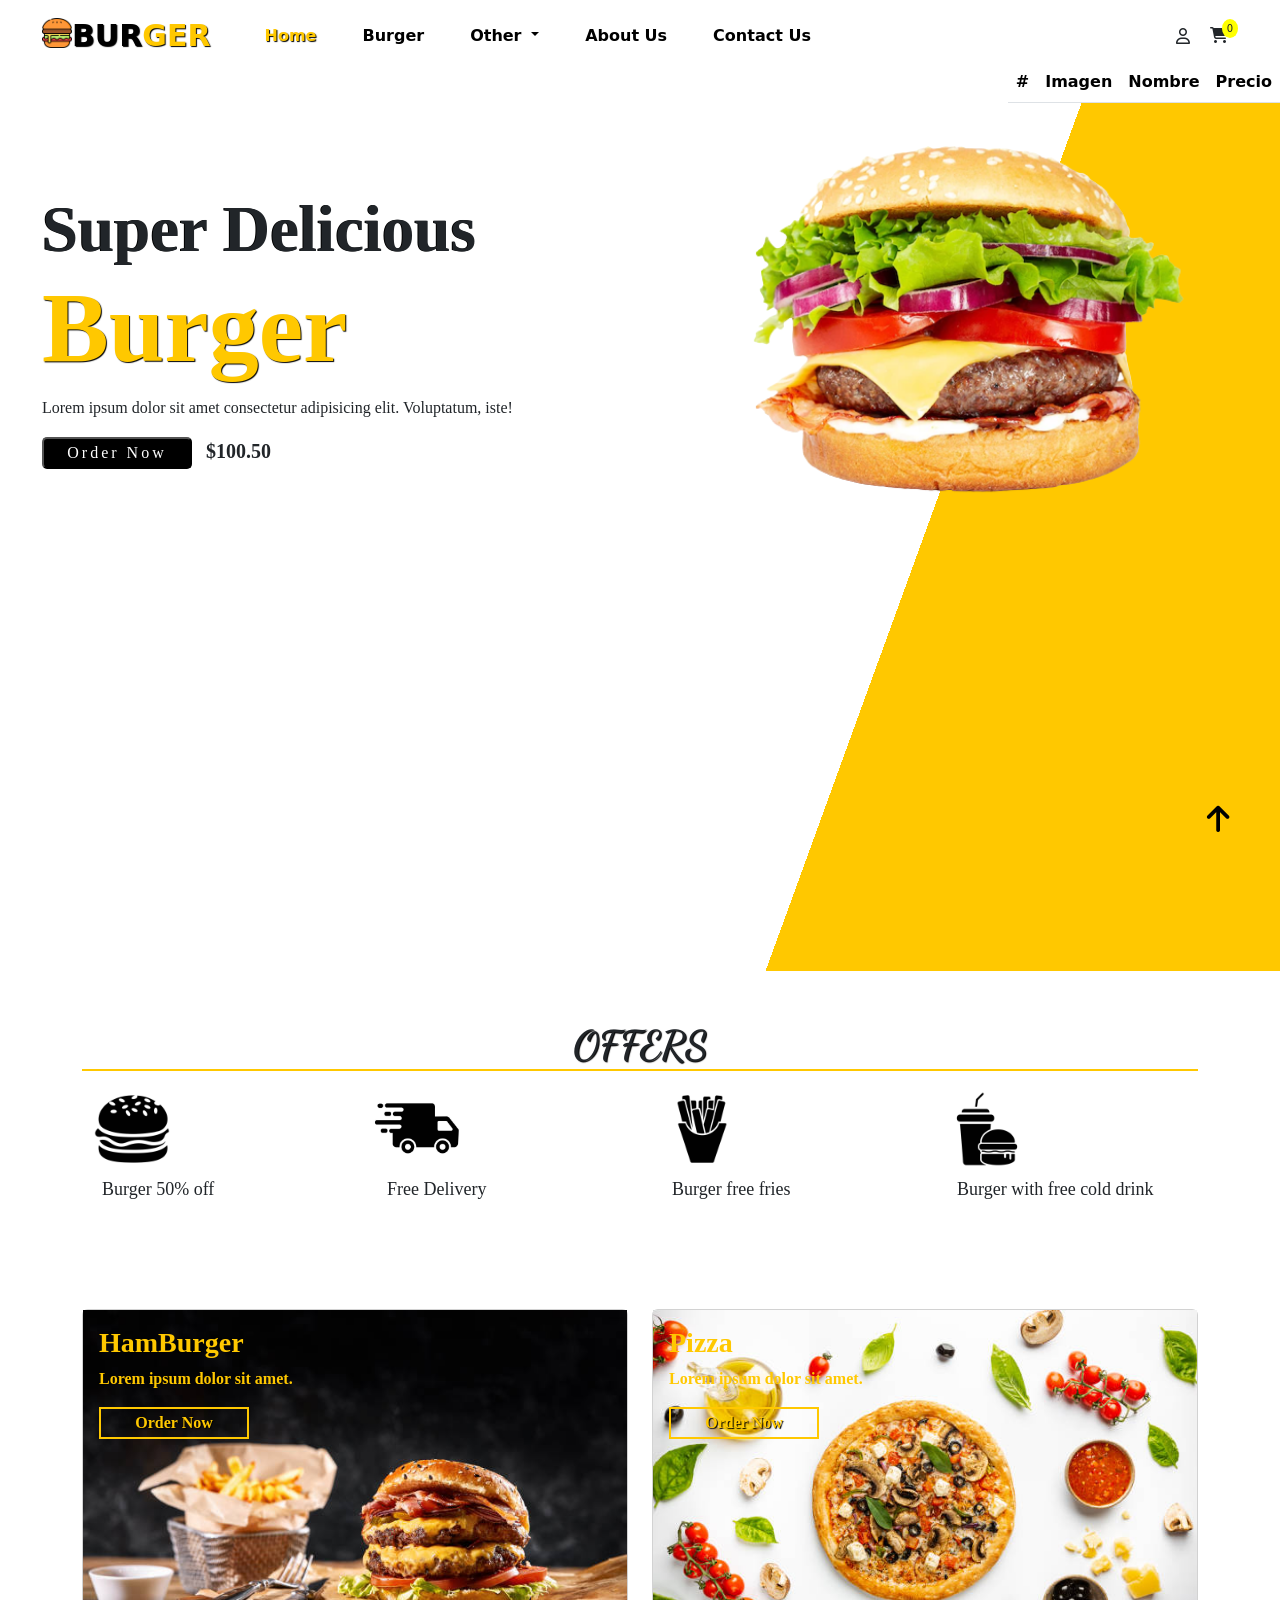
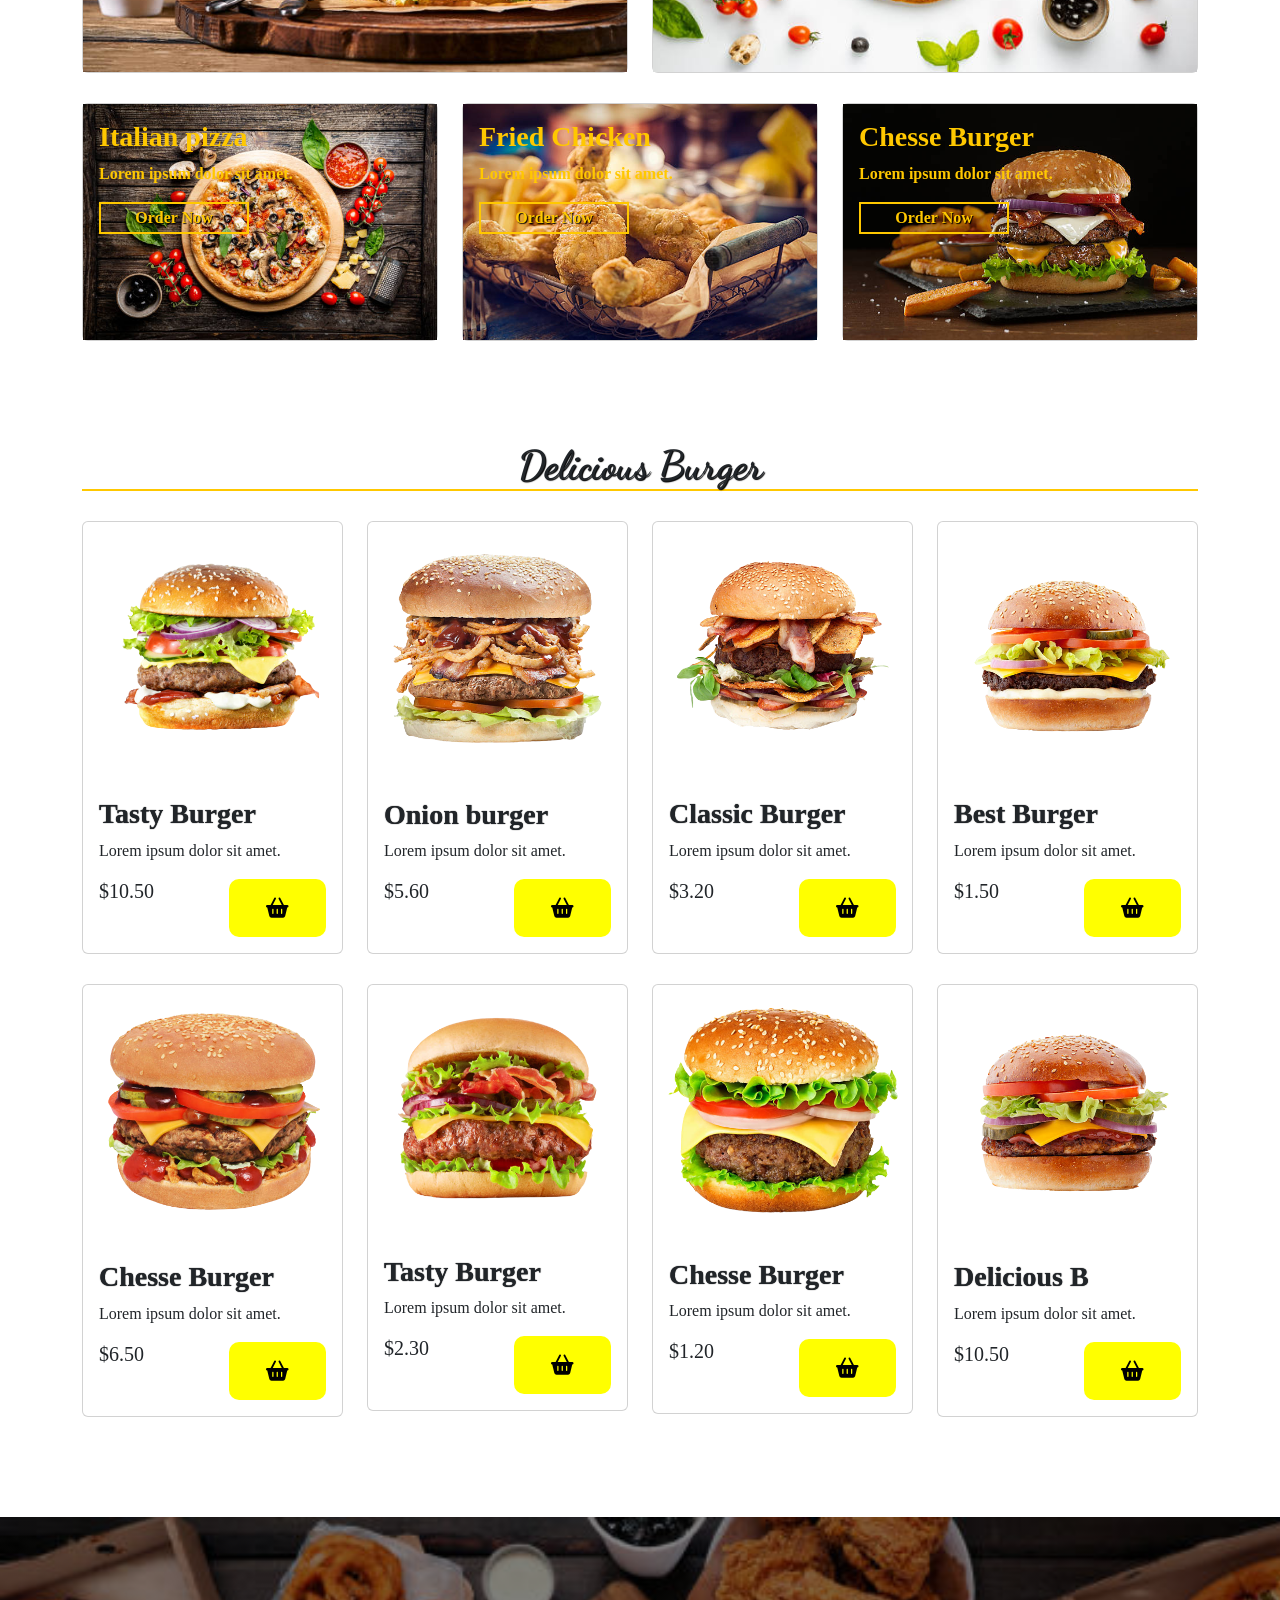
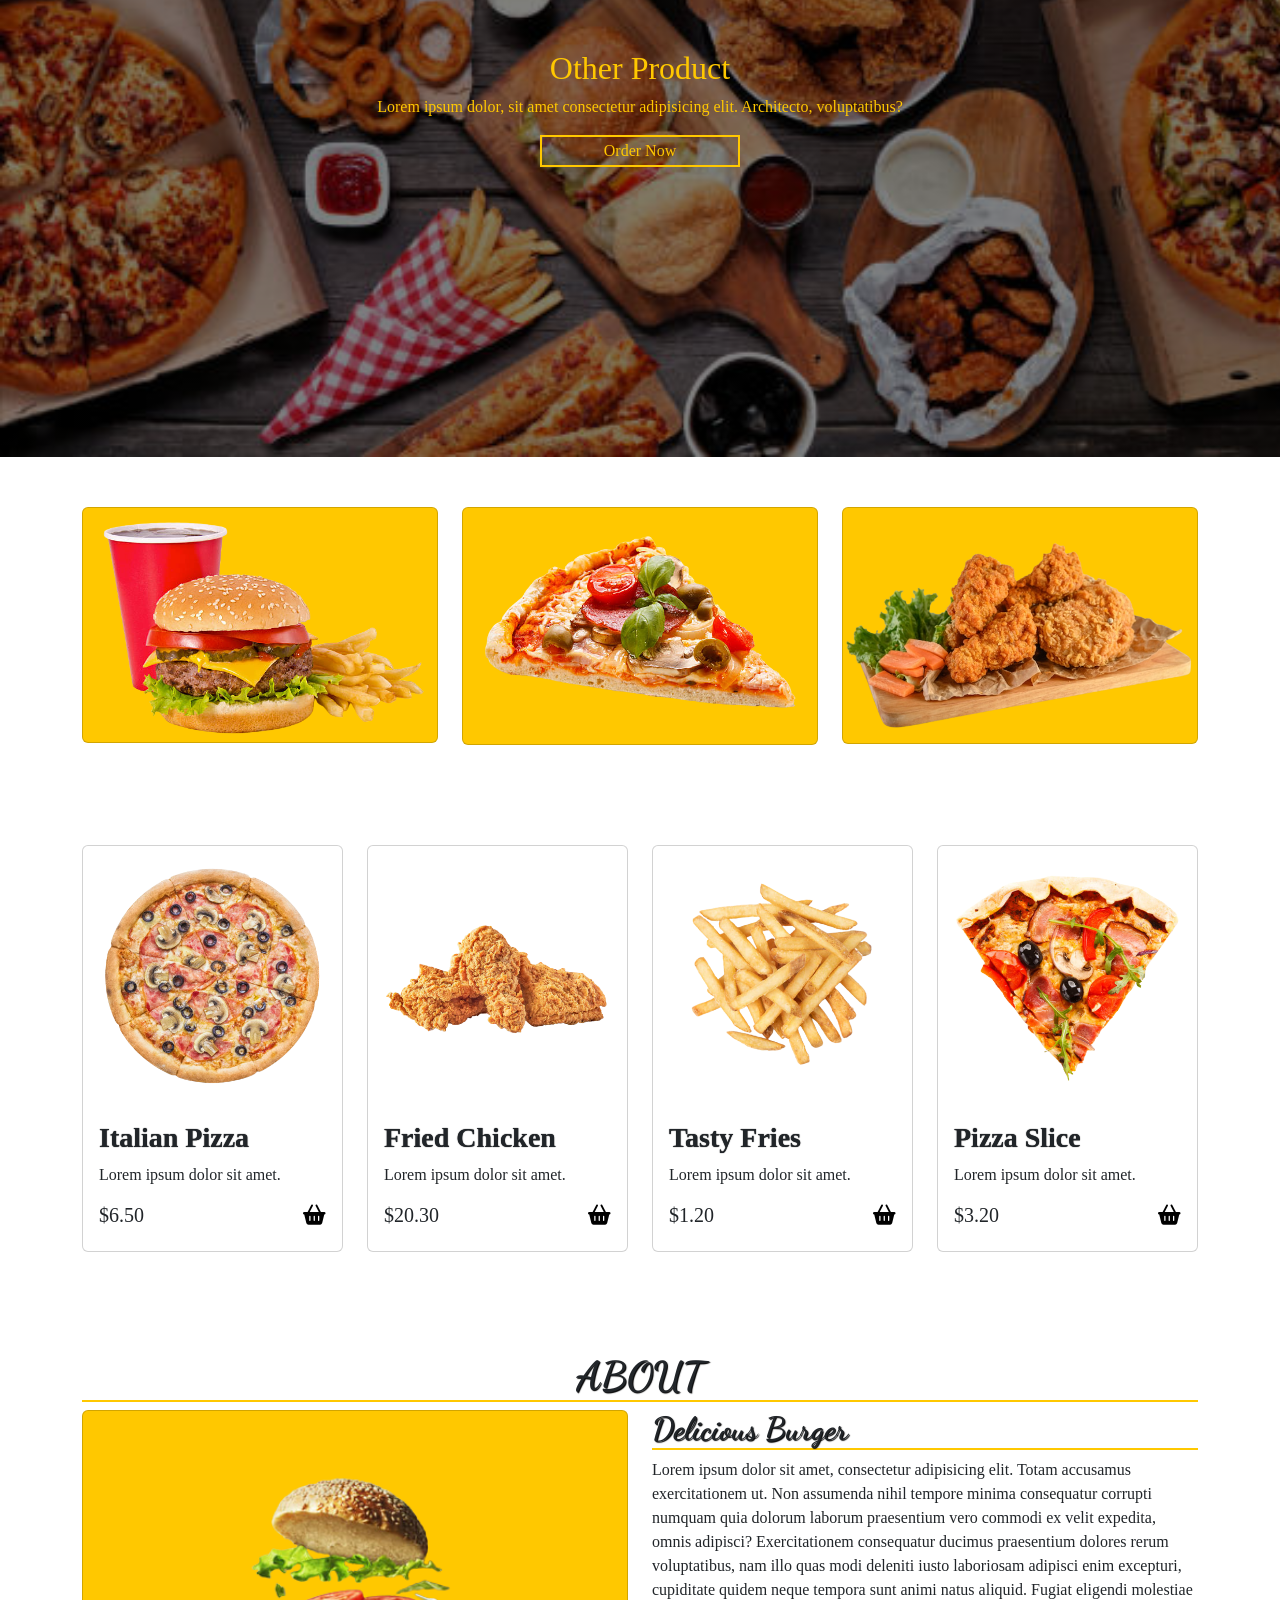
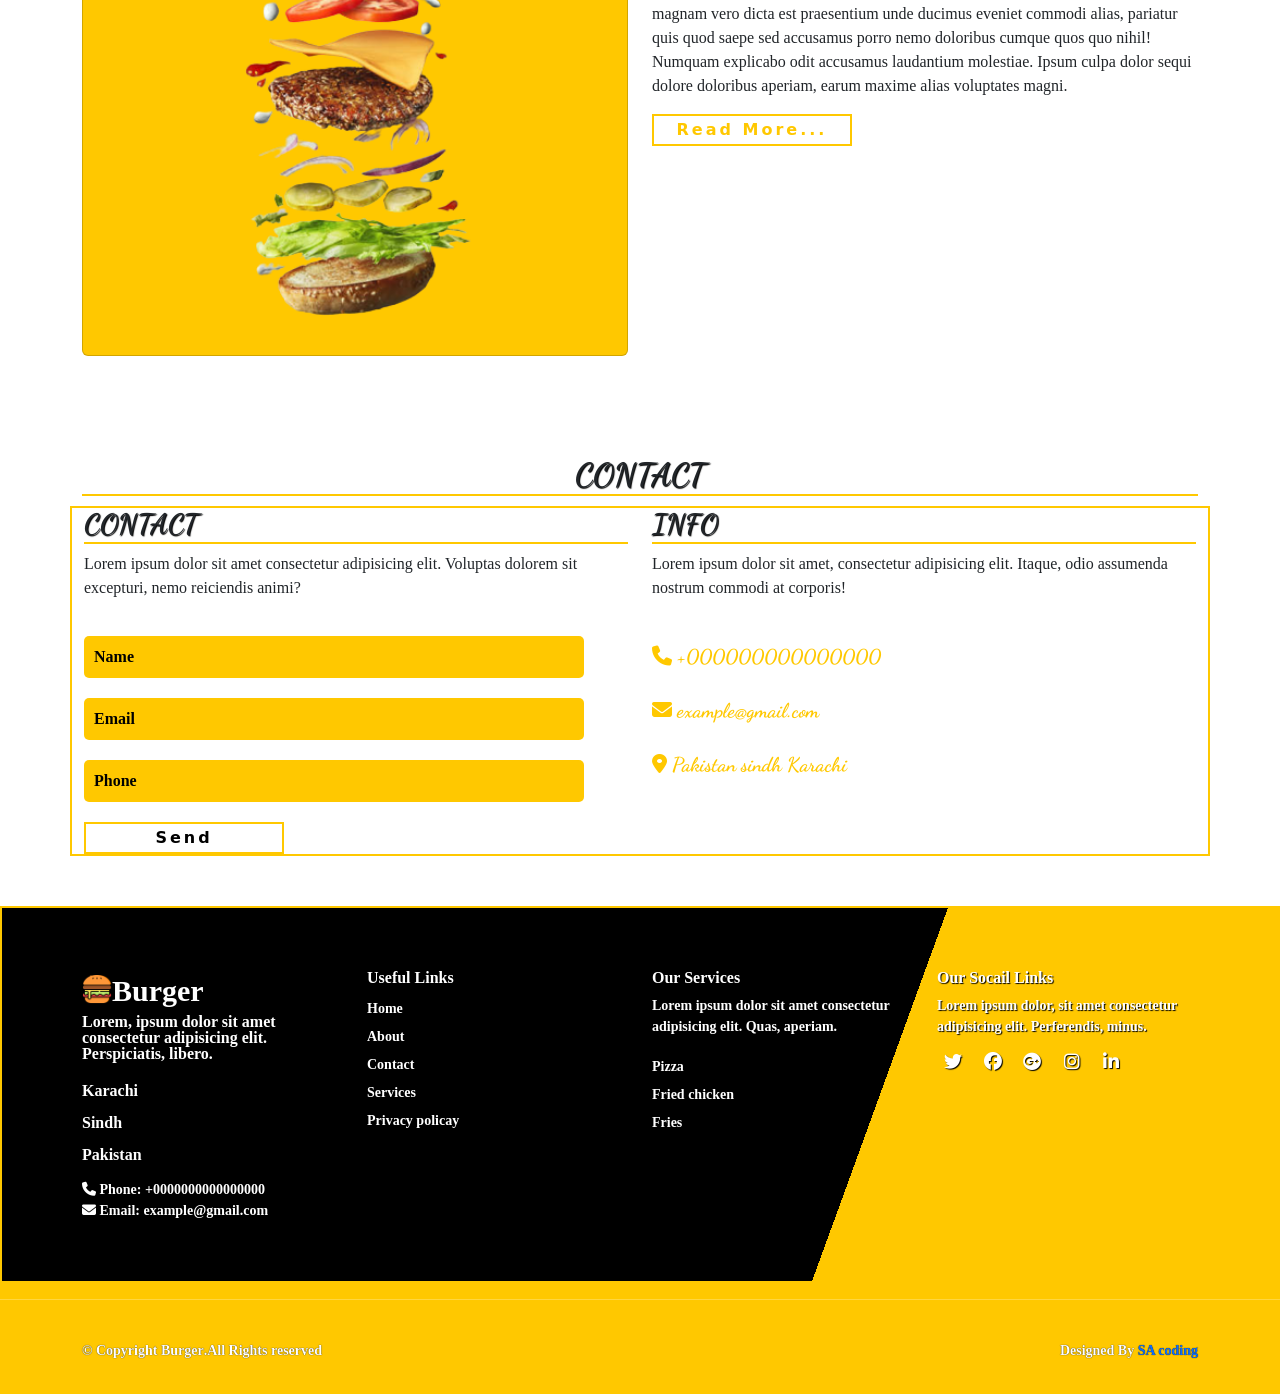
==== Restaurant Website/Restaurant Website/platilla-carrito/index.html @ 51c48e4c "Primer envío de mis archivos" ====
<!DOCTYPE html>
<html lang="en">
<head>
  <meta charset="UTF-8">
  <meta http-equiv="X-UA-Compatible" content="IE=edge">
  <meta name="viewport" content="width=device-width, initial-scale=1.0">
  <title>Burger</title>
  <link rel="shortcut icon" type="image" href="./images/logo.png">
  <link rel="stylesheet" href="style.css">
  <link rel="stylesheet" href="https://cdnjs.cloudflare.com/ajax/libs/font-awesome/6.2.0/css/all.min.css">
  <!-- bootstrap links -->
  <link href="https://cdn.jsdelivr.net/npm/bootstrap@5.0.2/dist/css/bootstrap.min.css" rel="stylesheet" integrity="sha384-EVSTQN3/azprG1Anm3QDgpJLIm9Nao0Yz1ztcQTwFspd3yD65VohhpuuCOmLASjC" crossorigin="anonymous">
  <!-- bootstrap links -->
  <!-- fonts links -->
  <link rel="preconnect" href="https://fonts.googleapis.com">
  <link rel="preconnect" href="https://fonts.gstatic.com" crossorigin>
  <link href="https://fonts.googleapis.com/css2?family=Dancing+Script:wght@600&display=swap" rel="stylesheet">
  <!-- fonts links -->
</head>
<body>
  <!-- home section -->
  <nav class="navbar navbar-expand-lg" id="navbar">
    <div class="container-fluid">
      <a class="navbar-brand" href="#" id="logo"><img src="./images/logo.png" alt="" width="30px">BUR<span>GER</span></a>
      <button class="navbar-toggler" type="button" data-bs-toggle="collapse" data-bs-target="#navbarSupportedContent" aria-controls="navbarSupportedContent" aria-expanded="false" aria-label="Toggle navigation">
        <span><i class="fa-solid fa-bars"></i></span>
      </button>
      <div class="collapse navbar-collapse" id="navbarSupportedContent">
        <ul class="navbar-nav me-auto mb-2 mb-lg-0">
          <li class="nav-item">
            <a class="nav-link active" aria-current="page" href="#" id="first-child">Home</a>
          </li>
          <li class="nav-item">
            <a class="nav-link" href="#">Burger</a>
          </li>
          <li class="nav-item dropdown">
            <a class="nav-link dropdown-toggle" href="#" id="navbarDropdown" role="button" data-bs-toggle="dropdown" aria-expanded="false">
              Other
            </a>
            <ul class="dropdown-menu" aria-labelledby="navbarDropdown" style="background-color: #ffc800;">
              <li><a class="dropdown-item" href="#">Pizza</a></li>
              <li><a class="dropdown-item" href="#">Fries</a></li>
              <li><a class="dropdown-item" href="#">Fried Chicken</a></li>
            </ul>
          </li>
          <li class="nav-item">
            <a class="nav-link" href="#">About Us</a>
          </li>
          <li class="nav-item">
            <a class="nav-link" href="#">Contact Us</a>
          </li>
        </ul>
        
        <form class="d-flex">
          <div class="icons">
            <i class="fa-regular fa-user"></i>
            <div class="carrito">
              <i class="fa-solid fa-cart-shopping"></i>
              <span class="contar-pro">0</span>
            </div>
          </div>
        </form>
      </div>
    </div>
    <table class="table list-cart">
      <thead>
        <tr>
          <th scope="col">#</th>
          <th scope="col">Imagen</th>
          <th scope="col">Nombre</th>
          <th scope="col">Precio</th>
        </tr>
      </thead>
      <tbody>
      </tbody>
    </table>
  </nav>
  <div class="home-section">
    <!-- home content -->
    <section class="home">
      <div class="content">
        <h1>Super Delicious
          <br> <span>Burger</span>
        </h1>
        <p>Lorem ipsum dolor sit amet consectetur adipisicing elit. Voluptatum, iste!</p>
        <div id="btn"><button>Order Now</button> <span>$100.50</span></div>
      </div>
      <div class="img">
        <img src="./images/burger.png" alt="">
      </div>
    </section>
    <!-- home content -->
  </div>
  <!-- home section -->





  <!-- top icons -->
  <div class="container" id="top-icons">
    <h1>OFFERS</h1>
    <div class="row">
      <div class="col-md-3 py-3 py-md-0">
        <i><img src="./images/offer1.png" alt=""></i>
        <h3>Burger 50% off</h3>
      </div>
      <div class="col-md-3 py-3 py-md-0">
        <i><img src="./images/offer2.png" alt=""></i>
        <h3>Free Delivery</h3>
      </div>
      <div class="col-md-3 py-3 py-md-0">
        <i><img src="./images/offer3.png" alt=""></i>
        <h3>Burger free fries</h3>
      </div>
      <div class="col-md-3 py-3 py-md-0">
        <i><img src="./images/offer4.png" alt=""></i>
        <h3>Burger with free cold drink</h3>
      </div>
    </div>
  </div>
  <!-- top icons -->







  <!-- cards -->
  <div class="container" id="cards">
    <div class="row">
      <div class="col-md-6 py-3 py-md-0">
        <div class="card">
          <img src="./images/cards1.png" alt="">
          <div class="card-img-overlay">
            <h3>HamBurger</h3>
            <p>Lorem ipsum dolor sit amet.</p>
            <button id="rn">Order Now</button>
          </div>
        </div>
      </div>
      <div class="col-md-6 py-3 py-md-0">
        <div class="card">
          <img src="./images/cards2.png" alt="">
          <div class="card-img-overlay">
            <h3>Pizza</h3>
            <p>Lorem ipsum dolor sit amet.</p>
            <button id="rn">Order Now</button>
          </div>
        </div>
      </div>
    </div>

    <div class="row" style="margin-top: 30px;">
      <div class="col-md-4 py-3 py-md-0">
        <div class="card">
          <img src="./images/cards3.png" alt="">
          <div class="card-img-overlay">
            <h3>Italian pizza</h3>
            <p>Lorem ipsum dolor sit amet.</p>
            <button id="rn">Order Now</button>
          </div>
        </div>
      </div>
      <div class="col-md-4 py-3 py-md-0">
        <div class="card">
          <img src="./images/cards4.png" alt="">
          <div class="card-img-overlay">
            <h3>Fried Chicken</h3>
            <p>Lorem ipsum dolor sit amet.</p>
            <button id="rn">Order Now</button>
          </div>
        </div>
      </div>
      <div class="col-md-4 py-3 py-md-0">
        <div class="card">
          <img src="./images/cards5.png" alt="">
          <div class="card-img-overlay">
            <h3>Chesse Burger</h3>
            <p>Lorem ipsum dolor sit amet.</p>
            <button id="rn">Order Now</button>
          </div>
        </div>
      </div>
    </div>
  </div>
  <!-- cards -->







  <!-- burger -->
  <div class="container" id="burger">
    <h1>Delicious Burger</h1>
    <div class="row" style="margin-top: 30px;">
      <div class="col-md-3 py-3 py-md-0">
        <div class="card producto" data-id="1" data-price="10.50" data-name="Tasty Burger" data-image="./images/b1.png">
          <img src="./images/b1.png" alt="">
          <div class="card-body">
            <h3>Tasty Burger</h3>
            <p>Lorem ipsum dolor sit amet.</p>
            <h5>$10.50 <span class="btn-product"><i class="fa-solid fa-basket-shopping"></i></span></h5>
          </div>
        </div>
      </div>
      <div class="col-md-3 py-3 py-md-0">
        <div class="card producto" data-id="2" data-price="5.60" data-name="Onion burger" data-image="./images/b2.png">
          <img src="./images/b2.png" alt="">
          <div class="card-body">
            <h3>Onion burger</h3>
            <p>Lorem ipsum dolor sit amet.</p>
            <h5>$5.60 <span class="btn-product"><i class="fa-solid fa-basket-shopping"></i></span></h5>
          </div>
        </div>
      </div>
      <div class="col-md-3 py-3 py-md-0">
        <div class="card producto" data-id="3" data-price="3.20" data-name="Classic Burger" data-image="./images/b3.png">
          <img src="./images/b3.png" alt="">
          <div class="card-body">
            <h3>Classic Burger</h3>
            <p>Lorem ipsum dolor sit amet.</p>
            <h5>$3.20 <span class="btn-product"><i class="fa-solid fa-basket-shopping"></i></span></h5>
          </div>
        </div>
      </div>
      <div class="col-md-3 py-3 py-md-0">
        <div class="card producto" data-id="4" data-price="1.50" data-name="Best Burger" data-image="./images/b4.png">
          <img src="./images/b4.png" alt="">
          <div class="card-body">
            <h3>Best Burger</h3>
            <p>Lorem ipsum dolor sit amet.</p>
            <h5>$1.50 <span class="btn-product"><i class="fa-solid fa-basket-shopping"></i></span></h5>
          </div>
        </div>
      </div>
    </div>

    <div class="row" style="margin-top: 30px;">
      <div class="col-md-3 py-3 py-md-0">
        <div class="card producto" data-id="5" data-price="6.50" data-name="Chesse Burger" data-image="./images/b5.png">
          <img src="./images/b5.png" alt="">
          <div class="card-body">
            <h3>Chesse Burger</h3>
            <p>Lorem ipsum dolor sit amet.</p>
            <h5>$6.50 <span class="btn-product"><i class="fa-solid fa-basket-shopping"></i></span></h5>
          </div>
        </div>
      </div>
      <div class="col-md-3 py-3 py-md-0">
        <div class="card producto" data-id="6" data-price="2.30" data-name="Tasty Burger Deluxe" data-image="./images/b6.png">
          <img src="./images/b6.png" alt="">
          <div class="card-body">
            <h3>Tasty Burger</h3>
            <p>Lorem ipsum dolor sit amet.</p>
            <h5>$2.30 <span class="btn-product"><i class="fa-solid fa-basket-shopping"></i></span></h5>
          </div>
        </div>
      </div>
      <div class="col-md-3 py-3 py-md-0">
        <div class="card producto" data-id="7" data-price="1.20" data-name="Chesse Burger Premium" data-image="./images/b7.png">
          <img src="./images/b7.png" alt="">
          <div class="card-body">
            <h3>Chesse Burger</h3>
            <p>Lorem ipsum dolor sit amet.</p>
            <h5>$1.20 <span class="btn-product"><i class="fa-solid fa-basket-shopping"></i></span></h5>
          </div>
        </div>
      </div>
      <div class="col-md-3 py-3 py-md-0">
        <div class="card producto" data-id="8" data-price="10.50" data-name="Delicious B" data-image="./images/b8.png">
          <img src="./images/b8.png" alt="">
          <div class="card-body">
            <h3>Delicious B</h3>
            <p>Lorem ipsum dolor sit amet.</p>
            <h5>$10.50 <span class="btn-product"><i class="fa-solid fa-basket-shopping"></i></span></h5>
          </div>
        </div>
      </div>
    </div>
  </div>
  <!-- burger -->





  <!-- banner -->
  <div class="banner">
    <h3>Other Product</h3>
    <p>Lorem ipsum dolor, sit amet consectetur adipisicing elit. Architecto, voluptatibus?</p>
    <button id="btnorder">Order Now</button>
  </div>
  <!-- banner -->






  <!-- top cards -->
  <div class="container" id="topcards">
    <div class="row">
      <div class="col-md-4 py-3 py-md-0">
        <div class="card">
          <img src="./images/topcard1.png" alt="">
        </div>
      </div>
      <div class="col-md-4 py-3 py-md-0">
        <div class="card">
          <img src="./images/topcard2.png" alt="">
        </div>
      </div>
      <div class="col-md-4 py-3 py-md-0">
        <div class="card">
          <img src="./images/topcard3.png" alt="">
        </div>
      </div>
    </div>
  </div>
  <!-- top cards -->






  <!-- burger -->
  <div class="container" id="burger">
    <div class="row" style="margin-top: 30px;">
      <div class="col-md-3 py-3 py-md-0">
        <div class="card producto" data-id="9" data-price="6.50" data-name="Italian Pizza" data-image="./images/p1.png">
          <img src="./images/p1.png" alt="">
          <div class="card-body">
            <h3>Italian Pizza</h3>
            <p>Lorem ipsum dolor sit amet.</p>
            <h5>$6.50 <span><i class="fa-solid fa-basket-shopping"></i></span></h5>
          </div>
        </div>
      </div>
      <div class="col-md-3 py-3 py-md-0">
        <div class="card producto" data-id="10" data-price="20.30" data-name="Fried Chicken" data-image="./images/p2.png">
          <img src="./images/p2.png" alt="">
          <div class="card-body">
            <h3>Fried Chicken</h3>
            <p>Lorem ipsum dolor sit amet.</p>
            <h5>$20.30 <span><i class="fa-solid fa-basket-shopping"></i></span></h5>
          </div>
        </div>
      </div>
      <div class="col-md-3 py-3 py-md-0">
        <div class="card producto" data-id="11" data-price="1.20" data-name="Tasty Fries" data-image="./images/p3.png">
          <img src="./images/p3.png" alt="">
          <div class="card-body">
            <h3>Tasty Fries</h3>
            <p>Lorem ipsum dolor sit amet.</p>
            <h5>$1.20 <span><i class="fa-solid fa-basket-shopping"></i></span></h5>
          </div>
        </div>
      </div>
      <div class="col-md-3 py-3 py-md-0">
        <div class="card producto" data-id="12" data-price="3.20" data-name="Pizza Slice" data-image="./images/p4.png">
          <img src="./images/p4.png" alt="">
          <div class="card-body">
            <h3>Pizza Slice</h3>
            <p>Lorem ipsum dolor sit amet.</p>
            <h5>$3.20 <span><i class="fa-solid fa-basket-shopping"></i></span></h5>
          </div>
        </div>
      </div>
    </div>
  </div>
  <!-- burger -->








  <!-- about -->
  <div class="container" id="about">
    <h1>ABOUT</h1>
    <div class="row">
     <div class="col-md-6 py-3 py-md-0">
      <div class="card">
        <img src="./images/about.png" alt="">
      </div>
     </div>
     <div class="col-md-6 py-3 py-md-0">
      <h2>Delicious Burger</h2>
      <p>Lorem ipsum dolor sit amet, consectetur adipisicing elit. Totam accusamus exercitationem ut. Non assumenda nihil tempore minima consequatur corrupti numquam quia dolorum laborum praesentium vero commodi ex velit expedita, omnis adipisci? Exercitationem consequatur ducimus praesentium dolores rerum voluptatibus, nam illo quas modi deleniti iusto laboriosam adipisci enim excepturi, cupiditate quidem neque tempora sunt animi natus aliquid. Fugiat eligendi molestiae magnam vero dicta est praesentium unde ducimus eveniet commodi alias, pariatur quis quod saepe sed accusamus porro nemo doloribus cumque quos quo nihil! Numquam explicabo odit accusamus laudantium molestiae. Ipsum culpa dolor sequi dolore doloribus aperiam, earum maxime alias voluptates magni.</p>
      <div id="readmorebtn"><button>Read More...</button></div>
     </div>
    </div>
  </div>
  <!-- about -->






  <!-- contact -->
  <div class="container">
    <h2 id="h2">CONTACT</h2>
  </div>
    <div class="container" id="contact">
    <div class="row">
      <div class="col-md-6 py-3 py-md-0">
         <h3>CONTACT</h3>
         <p>Lorem ipsum dolor sit amet consectetur adipisicing elit. Voluptas dolorem sit excepturi, nemo reiciendis animi?</p>
         <input type="text" placeholder="Name"><br>
         <input type="email" placeholder="Email"><br>
         <input type="number" placeholder="Phone"><br>
         <button id="btnmessage">Send</button>
      </div>
      <div class="col-md-6 py-3 py-md-0">
        <h3>INFO</h3>
        <p>Lorem ipsum dolor sit amet, consectetur adipisicing elit. Itaque, odio assumenda nostrum commodi at corporis!</p>
        <i class="fas fa-phone"> <span>+000000000000000</span></i><br>
        <i class="fa-solid fa-envelope"> <span>example@gmail.com</span></i><br>
        <i class="fa-solid fa-location-dot"> <span>Pakistan sindh Karachi</span></i><br>
      </div>
    </div>
  </div>

  <!-- contact -->







  <!-- footer -->
  <footer id="footer" style="margin-top: 50px;">
    <div class="footer-top">
      <div class="container">
        <div class="row">
          <div class="col-lg-3 col-md-6 footer-contact">
            <a class="navbar-brand" href="#" id="logo2"><img src="./images/logo.png" alt="" width="30px">Burger</a>
            <p>Lorem, ipsum dolor sit amet consectetur adipisicing elit. Perspiciatis, libero.</p><br>
            <p>
              Karachi <br><br>
              Sindh <br><br>
              Pakistan <br><br>
            </p>
            <strong><i class="fa-solid fa-phone"></i> Phone: <strong>+0000000000000000</strong></strong><br>
            <strong><i class="fa-solid fa-envelope"></i> Email: <strong>example@gmail.com</strong></strong>
          </div>
          <div class="col-lg-3 col-md-6 footer-links">
            <h4>Useful Links</h4>
            <ul>
              <li><a href="#">Home</a></li>
              <li><a href="#">About</a></li>
              <li><a href="#">Contact</a></li>
              <li><a href="#">Services</a></li>
              <li><a href="#">Privacy policay</a></li>
            </ul>
          </div>
          
          <div class="col-lg-3 col-md-6 footer-links">
            <h4>Our Services</h4>
            <p>Lorem ipsum dolor sit amet consectetur adipisicing elit. Quas, aperiam.</p>
            <ul>
              <li><a href="#">Pizza</a></li>
              <li><a href="#">Fried chicken</a></li>
              <li><a href="#">Fries</a></li>
            </ul>
          </div>
          
          <div class="col-lg-3 col-md-6 footer-links">
            <h4>Our Socail Links</h4>
            <p>Lorem ipsum dolor, sit amet consectetur adipisicing elit. Perferendis, minus.</p>
            <div class="socail-links mt-3">
              <a href="#"><i class="fa-brands fa-twitter"></i></a>
              <a href="#"><i class="fa-brands fa-facebook"></i></a>
              <a href="#"><i class="fa-brands fa-google-plus"></i></a>
              <a href="#"><i class="fa-brands fa-instagram"></i></a>
              <a href="#"><i class="fa-brands fa-linkedin-in"></i></a>
            </div>
          </div>

        </div>
      </div>
    </div>
  
  <hr>
  <div class="container py-4">
    <div class="copyright">
      &copy; Copyright <strong>Burger</strong>.All Rights reserved
    </div>
    <div class="credits">
      Designed By <a href="#">SA coding</a>
    </div>
  </div>
</footer>

  <!-- footer -->

  <a href="#" class="arrow"><i class="fa-solid fa-arrow-up"></i></a>


  <script src="https://cdn.jsdelivr.net/npm/bootstrap@5.0.2/dist/js/bootstrap.bundle.min.js" integrity="sha384-MrcW6ZMFYlzcLA8Nl+NtUVF0sA7MsXsP1UyJoMp4YLEuNSfAP+JcXn/tWtIaxVXM" crossorigin="anonymous"></script>

</body>
</html>
---- Restaurant Website/Restaurant Website/platilla-carrito/style.css ----
*{
    margin: 0;
    padding: 0;
    box-sizing: border-box;
}
.home-section{
    width: 100%;
    height: 100vh;
    background: linear-gradient(110deg, white 68%, #ffc800 32%);
}
/* navbar */
#navbar{
    position: sticky;
    top: 0;
    background-color: #fff;
    z-index: 99;
}
#logo{
    font-size: 30px;
    margin-left: 30px;
    color: black;
    font-weight: bold;
    text-shadow: 1px 1px 1px black;
}
#logo img{
    margin-bottom: 10px;
}
#logo span{
    color: #ffc800;
}
.nav-item{
    margin-left: 30px;
}
.nav-item .nav-link{
    color: black;
    font-weight: bold;
    transition: 0.5s ease;
}
#first-child{
    color: #ffc800;
    text-shadow: 1px 1px 1px black;
}
.nav-item .nav-link:hover{
    color: #ffc800;
    text-shadow: 1px 1px 1px black;
}
.icons{
    margin-right: 30px;
}
.icons i{
    margin-left: 10px;
    cursor: pointer;
}
@media screen and (max-width:982px){
    .icons{
        margin-left: 25px;
    }
}
/* navbar */
/* home content */
.home{
    display: flex;
    align-items: center;
    justify-content: center;
    flex-wrap: wrap;
    position: relative;
    z-index: 0;
    font-family: 'Roboto Slab', serif;
}
.home .img{
    flex: 1 1 300px;
}
.home .img img{
    width: 92%;
    animation: c 5s linear infinite;
}
@keyframes c{
    0%, 100%{
        transform: translateY(0px);
    }
    50%{
        transform: translateY(30px);
    }
}
.home .content{
    flex: 1 1 400px;
    margin-top: 30px;
}
.content h1{
    margin-left: 42px;
    font-size: 65px;
    font-weight: bold;
    text-shadow: -1px 0px 0px black;
}
.content h1 span{
    color: #ffc800;
    text-shadow: 1px 1px 1px black;
    font-size: 100px;
    font-weight: bold;
}
.content p{
    margin-left: 42px;
}
#btn{
    margin-left: 42px;
}
#btn button{
    width: 150px;
    height: 32px;
    letter-spacing: 3px;
    background-color: black;
    color: white;
    border-radius: 5px;
    transition: 0.5s ease;
    cursor: pointer;
}
#btn button:hover{
    background-color: #ffc800;
    color: black;
    border: none;
}
#btn span{
    margin-left: 10px;
    font-size: 20px;
    font-weight: bold;
}
@media screen and (max-width:1200px){
    .home-section{
        height: 90vh;
    }
}
@media screen and (max-width:799px){
    .home-section{
        height: 140vh;
    }
}
@media screen and (max-width:550px){
    .home-section{
        height: 110vh;
    }
}
@media screen and (max-width:420px){
    .content h1 span{
        font-size: 80px;
    }
}
@media screen and (max-width:320px){
    .content h1{
        font-size: 50px;
    }
    .content h1 span{
        font-size: 60px;
    }
}
/* home content */
/* top icons */
#top-icons{
    margin-top: 50px;
}
#top-icons h1{
    text-align: center;
    font-weight: bold;
    font-family: 'Dancing Script', cursive;
    border-bottom: 2px solid #ffc800;
    text-shadow: 1px 1px 1px black;
}
#top-icons i img{
    width: 100px;
}
#top-icons h3{
    font-size: 18px;
    font-family: 'Roboto Slab', serif;
    margin-left: 20px;
}
/* top icons */

/* cards */
#cards{
    margin-top: 100px;
    font-family: 'Roboto Slab', serif;
}
#cards .card h3{
    color: #ffc800;
    font-weight: bold;
}
#cards .card p{
    color: #ffc800;
    font-weight: bold;
}
#rn{
    width: 150px;
    height: 32px;
    border: none;
    background: transparent;
    color: #ffc800;
    border: 2px solid #ffc800;
    font-weight: bold;
    text-shadow: 1px 1px 1px black;
    transition: 0.5s ease;
    cursor: pointer;
}
#rn:hover{
    background-color: #ffc800;
    color: white;
}
/* cards */

/* burger */
#burger{
    margin-top: 100px;
    font-family: 'Roboto Slab', serif;
}
#burger h1{
    text-align: center;
    font-weight: bold;
    font-family: 'Dancing Script', cursive;
    border-bottom: 2px solid #ffc800;
    text-shadow: 1px 1px 1px black;
}
#burger .card{
    transition: 0.5s ease;
    cursor: pointer;
}
#burger .card:hover{
    background-color: #ffc800;
}
#burger .card h3{
    font-weight: bold;
    text-shadow: 0px 0px 1px black;
}
#burger .card h5 span{
    color: black;
    float: right;
}
/* burger */



/* banner */
.banner{
    margin-top: 100px;
    width: 100%;
    height: 60vh;
    background-image:linear-gradient(rgba(0,0,0,0.5),rgba(0,0,0,0.5)), url(./images/banner.png);
    background-size: cover;
    text-align: center;
    font-family: 'Roboto Slab', serif;
}
.banner h3{
    padding-top: 132px;
    color: #ffc800;
    font-size: 32px;
}
.banner p{
    color: #ffc800;
}
#btnorder{
    width: 200px;
    height: 32px;
    background: transparent;
    color: #ffc800;
    border: 2px solid #ffc800;
    transition: 0.5s ease;
}
#btnorder:hover{
    background-color: #ffc800;
    color: white;
    text-shadow: 1px 1px 1px black;
}
/* banner */

/* top cards */
#topcards{
    margin-top: 50px;
}
#topcards .card{
    background-color: #ffc800;
    transition: 0.5s ease;
    cursor: pointer;
}
#topcards .card:hover{
    transform: translateY(-10px);
}
/* top cards */


/* about */
#about{
    margin-top: 100px;
}
#about h1{
    text-align: center;
    font-weight: bold;
    font-family: 'Dancing Script', cursive;
    border-bottom: 2px solid #ffc800;
    text-shadow: 1px 1px 1px black;
}
#about h2{
    font-weight: bold;
    font-family: 'Dancing Script', cursive;
    border-bottom: 2px solid #ffc800;
    text-shadow: 1px 1px 1px black;
}
#about p{
    font-family: 'Roboto Slab', serif;
}
#readmorebtn button{
    width: 200px;
    height: 32px;
    background: transparent;
    border: 2px solid #ffc800;
    color: #ffc800;
    font-weight: bold;
    letter-spacing: 3px;
    transition: 0.5s ease;
}
#about .card{
    background-color: #ffc800;
}
#readmorebtn button:hover{
    background-color: #ffc800;
    color: white;
}
/* about */







/* contact */
#contact{
    margin-top: 10px;
    border: 2px solid #ffc800;
}
#h2{
    margin-top: 100px;
    text-align: center;
    font-weight: bold;
    font-family: 'Dancing Script', cursive;
    border-bottom: 2px solid #ffc800;
    text-shadow: 1px 1px 1px black;
}
#contact h3{
    font-weight: bold;
    font-family: 'Dancing Script', cursive;
    border-bottom: 2px solid #ffc800;
    text-shadow: 1px 1px 1px black;
}
#contact p{
    font-family: 'Roboto Slab', serif;
}
#contact input{
    width: 500px;
    height: 42px;
    margin-top: 20px;
    background-color: #ffc800;
    border: none;
    border-radius: 5px;
}
#contact ::placeholder{
    color: black;
    font-family: 'Roboto Slab', serif;
    padding-left: 10px;
    font-weight: bold;
}
#btnmessage{
    margin-top: 20px;
    width: 200px;
    height: 32px;
    background: transparent;
    border: 2px solid #ffc800;
    letter-spacing: 3px;
    font-weight: bold;
    transition: 0.5s ease;
}
#btnmessage:hover{
    background-color: #ffc800;
    color: white;
}
#contact i{
    color: #ffc800;
    font-size: 20px;
    margin-top: 30px;
}
#contact i span{
    font-family: 'Dancing Script', cursive;
}
@media screen and (max-width:1200px){
    #contact input{
        width: 350px;
    }
}
@media screen and (max-width:385px){
    #contact input{
        width: 250px;
    }
}
/* contact */






/* footer */
#footer{
    padding: 0 0 30px 0;
    font-family: 'Roboto Slab', serif;
    color: white;
    font-size: 14px;
    background: #ffc800;
    font-weight: bold;
    text-shadow: 0px 0px 1px black;
}
#footer .footer-top{
    padding: 60px 030px;
    border: 2px solid #ffc800;
    font-weight: bold;
    text-shadow: 1px 1px 1px black;
    background: linear-gradient(110deg, black 67%, #ffc800 32%);
    color: white;
}
#logo2{
    font-size: 30px;
    color: white;
    font-weight: bold;
    text-shadow: 1px 1px 1px black;
}
#logo2 img{
    margin-bottom: 10px;
}
#footer .footer-top .footer-contact h4{
    font-size: 22px;
    margin: 0 0 300px 0;
    padding: 2px 0 2px 0;
    line-height: 1;
    font-weight: 700;
}
#footer .footer-top .footer-contact p{
    font-size: 16px;
    margin: 0;
    color: white;
    line-height: 1;
    font-weight: 700;
}
#footer .footer-top h4{
    font-size: 16px;
    font-weight: bold;
    position: relative;
    padding-bottom: 700;
}
#footer .footer-top .footer-links{
    margin-bottom: 30px;
}
#footer .footer-top .footer-links ul{
    list-style: none;
    padding: 0;
    margin: 0;
}
#footer .footer-top .footer-links ul li{
    padding-right: 10px 0;
    display: flex;
    align-items: center;
}
#footer .footer-top .footer-links ul li a{
    text-decoration: none;
    color: white;
    line-height: 2;
    transition: 0.5s ease;
}
#footer .footer-top .footer-links ul li a:hover{
    color: #ffc800;
}
#footer .footer-top .socail-links a{
    font-size: 18px;
    display: inline-block;
    color: white;
    line-height: 1;
    padding-right: 4px;
    text-align: center;
    width: 36px;
    height: 36px;
    transition: 0.5s ease;
    cursor: pointer;
}
#footer .footer-top .socail-links a:hover{
    color: black;
}
#footer .copyright{
    text-align: center;
    float: left;
}
#footer .credits{
    float: right;
    text-align: center;
}
/* footer */





.arrow{
    position: fixed;
    height: 50px;
    bottom: 50px;
    right: 50px;
    text-decoration: none;
    align-items: center;
    line-height: 50px;
}
.arrow i{
    color: black;
    font-size: 30px;
}
/*cart page*/
.page-content {
    margin: 20px 0;
}
.cart-table tbody tr td.product-block {
    padding-left: 24px;
    display: flex;
    gap: 24px;
    align-items: center;
}
.cart-table tbody tr td {
    vertical-align: middle;
    padding: 24px 0;
}
.cart-table tbody tr td.product-block .remove-from-cart-btn {
    width: 40px;
    height: 40px;
    display: grid;
    align-content: center;
    text-align: center;
    background: #F0F0F0;
    border-radius: 5px;
}
.cart-table tbody tr td.product-block .remove-from-cart-btn i {
    font-size: 20px;
}
.cart-table tbody tr td.product-block img {
    box-shadow: 0px 4px 8px 0px rgba(0, 0, 0, 0.12);
    width: 100px;
}
.cart-item-card {
    padding: 1.667vw 1.25vw;
    border-radius: 30px;
    background: url(../media/vector/doots-card.png);
    background-position: top center;
    background-repeat: no-repeat;
    background-size: cover;
    border: 1px solid #F0F0F0;
    box-shadow: 0px 0px 0px 0px rgba(0, 0, 0, 0.04), 6px 3px 14px 0px rgba(0, 0, 0, 0.04), 23px 12px 26px 0px rgba(0, 0, 0, 0.03), 53px 27px 35px 0px rgba(0, 0, 0, 0.02), 94px 48px 42px 0px rgba(0, 0, 0, 0.01);
    width: 100%;
    position: relative;
}
.cart-item-card .remove-from-cart-btn {
    position: absolute;
    top: 16px;
    right: 16px;
    z-index: 50;
}
.cart-item-card .remove-from-cart-btn i {
    color: #282525;
    font-size: 20px;
}
.cus-btn.primary {
    box-shadow: 0px 5px 20px 0px rgba(255, 92, 0, 0.5);
    background: linear-gradient(99deg, #ffc800 -4.71%, #ffc800 93.14%);
    color: #FCFDFD;
    transition: all 0.5s ease-in;
}
.cus-btn {
    border-radius: 10px;
    box-shadow: 0px 15px 30px 0px rgba(40, 37, 37, 0.5);
    padding: 0.417vw 1.25vw 0.417vw 0.417vw;
    transition: all 0.5s ease-in;
    font-size: 0.938vw;
    font-weight: 500;
    line-height: 120%;
    display: flex;
    justify-content: center;
    align-items: center;
    gap: 12px;
    border: none;
    white-space: nowrap;
    overflow: hidden;
    text-overflow: ellipsis;
    transition: all 0.5s ease-in;
    width: fit-content;
}
.cus-btn.primary .icon-wrapper {
    color: #ffc800;
    background: #FCFDFD;
}
.cus-btn .icon-wrapper {
    flex-shrink: 0;
    width: 2.083vw;
    height: 2.083vw;
    position: relative;
    border-radius: 50%;
    display: grid;
    place-items: center;
    overflow: hidden;
}
.cus-btn.primary .icon-wrapper svg {
    fill: #ffc800;
}
.cus-btn .icon-wrapper .icon-svg {
    width: 1.042vw;
    height: 1.042vw;
}
.cus-btn.primary .icon-wrapper svg path {
    stroke: #ffc800;
}
.cart-summary {
    padding: 1.667vw 1.25vw;
    border-radius: 30px;
    background: url(../media/vector/doots-card.png);
    background-position: top center;
    background-repeat: no-repeat;
    background-size: cover;
    border: 1px solid #F0F0F0;
    box-shadow: 0px 0px 0px 0px rgba(0, 0, 0, 0.04), 6px 3px 14px 0px rgba(0, 0, 0, 0.04), 23px 12px 26px 0px rgba(0, 0, 0, 0.03), 53px 27px 35px 0px rgba(0, 0, 0, 0.02), 94px 48px 42px 0px rgba(0, 0, 0, 0.01);
    width: 100%;
}
.cart-summary .title {
    border-bottom: 1px solid #F0F0F0;
    padding-bottom: 24px;
}
.cart-summary .cart-summary-detail {
    border-bottom: 1px solid #F0F0F0;
}
.color-primary {
    color: #ffc800 !important;
}
.cus-btn.dark {
    background-color: #282525;
    color: #FCFDFD;
    transition: all 0.5s ease-in;
}
.cus-btn.dark .icon-wrapper {
    background: #FCFDFD;
    color: #282525;
}
.cus-btn.dark .icon-wrapper svg {
    fill: #282525;
}
.cus-btn.dark .icon-wrapper svg path {
    stroke: #282525;
}
a:hover {
    color: #ffc800;
    transition: all 0.5s ease-in;
}
.product-block a{
    color: #282525;
}
a{
    text-decoration: none !important;
    color: #282525;
}
.quantity {
    background: #F0F0F0;
    display: flex;
    gap: 8px;
    width: fit-content;
    border-radius: 5px;
    padding: 0.833vw;
    height: 2.917vw;
}
.quantity .decrement, .quantity .increment {
    display: grid;
    align-content: center;
    cursor: pointer;
}
.quantity input {
    border: none !important;
    font-family: "Oswald", sans-serif;
    font-size: 1.25vw;
    font-weight: 400;
    line-height: 125%;
    width: 1.563vw;
    text-align: center;
    color: #282525 !important;
    padding: 0 !important;
    background: transparent;
}
.quantity .decrement i, .quantity .increment i {
    font-size: 0.938vw;
    color: #282525;
}
.page-content {
    margin: 20px 0;
}

/*checkout*/
.form-group {
    position: relative;
    width: 100%;
}
.form-group label {
    color: #282525;
    font-weight: 500;
    display: block;
    text-align: left;
}
input[type=date], input[type=text], input[type=email], input[type=file], input[type=number], input[type=password], input[type=search], input[type=submit], input[type=tel], textarea, .cus-form-control {
    width: 100%;
    background: transparent;
    padding: 0.833vw;
    padding-left: 0;
    color: #BDBCBC;
    border: none;
    border-bottom: 1px solid #282525;
}
.billing-checkbox input {
    padding: 0;
    display: none;
    cursor: pointer;
}
.billing-checkbox label {
    position: relative;
    cursor: pointer;
    color: #282525;
}
.billing-checkbox label:before {
    content: "";
    -webkit-appearance: none;
    background: transparent;
    border: 1px solid #F0F0F0;
    width: 20px;
    height: 20px;
    display: inline-block;
    position: relative;
    vertical-align: middle;
    cursor: pointer;
    border-radius: 4px;
    margin-right: 8px;
    margin-top: -3px;
}
.billing-checkbox input:checked + label:after {
    content: "";
    display: block;
    position: absolute;
    top: 2px;
    left: 6px;
    width: 6px;
    height: 15px;
    z-index: 10;
    border: solid #282525;
    border-width: 0 2px 2px 0;
    transform: rotate(45deg);
}
/*estilos carrito*/
.carrito{
    background-color: transparent;
    padding: 5px 10px;
    border-radius: 50%;
    position: relative;
}
.contar-pro{
    position: absolute;
    top: 0;
    right:0;
    background-color: yellow;
    padding: 2px 5px;
    border-radius: 50%;
    font-size: 10px;
}
.icons{
    display: flex;
    justify-content: center;
    align-items: center;
}
.btn-product{
    padding: 17px 37px;
    background-color: yellow;
    border-radius: 10px;
}
.list-cart{
    position: absolute;
    top: 62px;
    right: 0;
    width: 200px !important;
    background-color: rgba(107, 106, 106, 0.183);
}
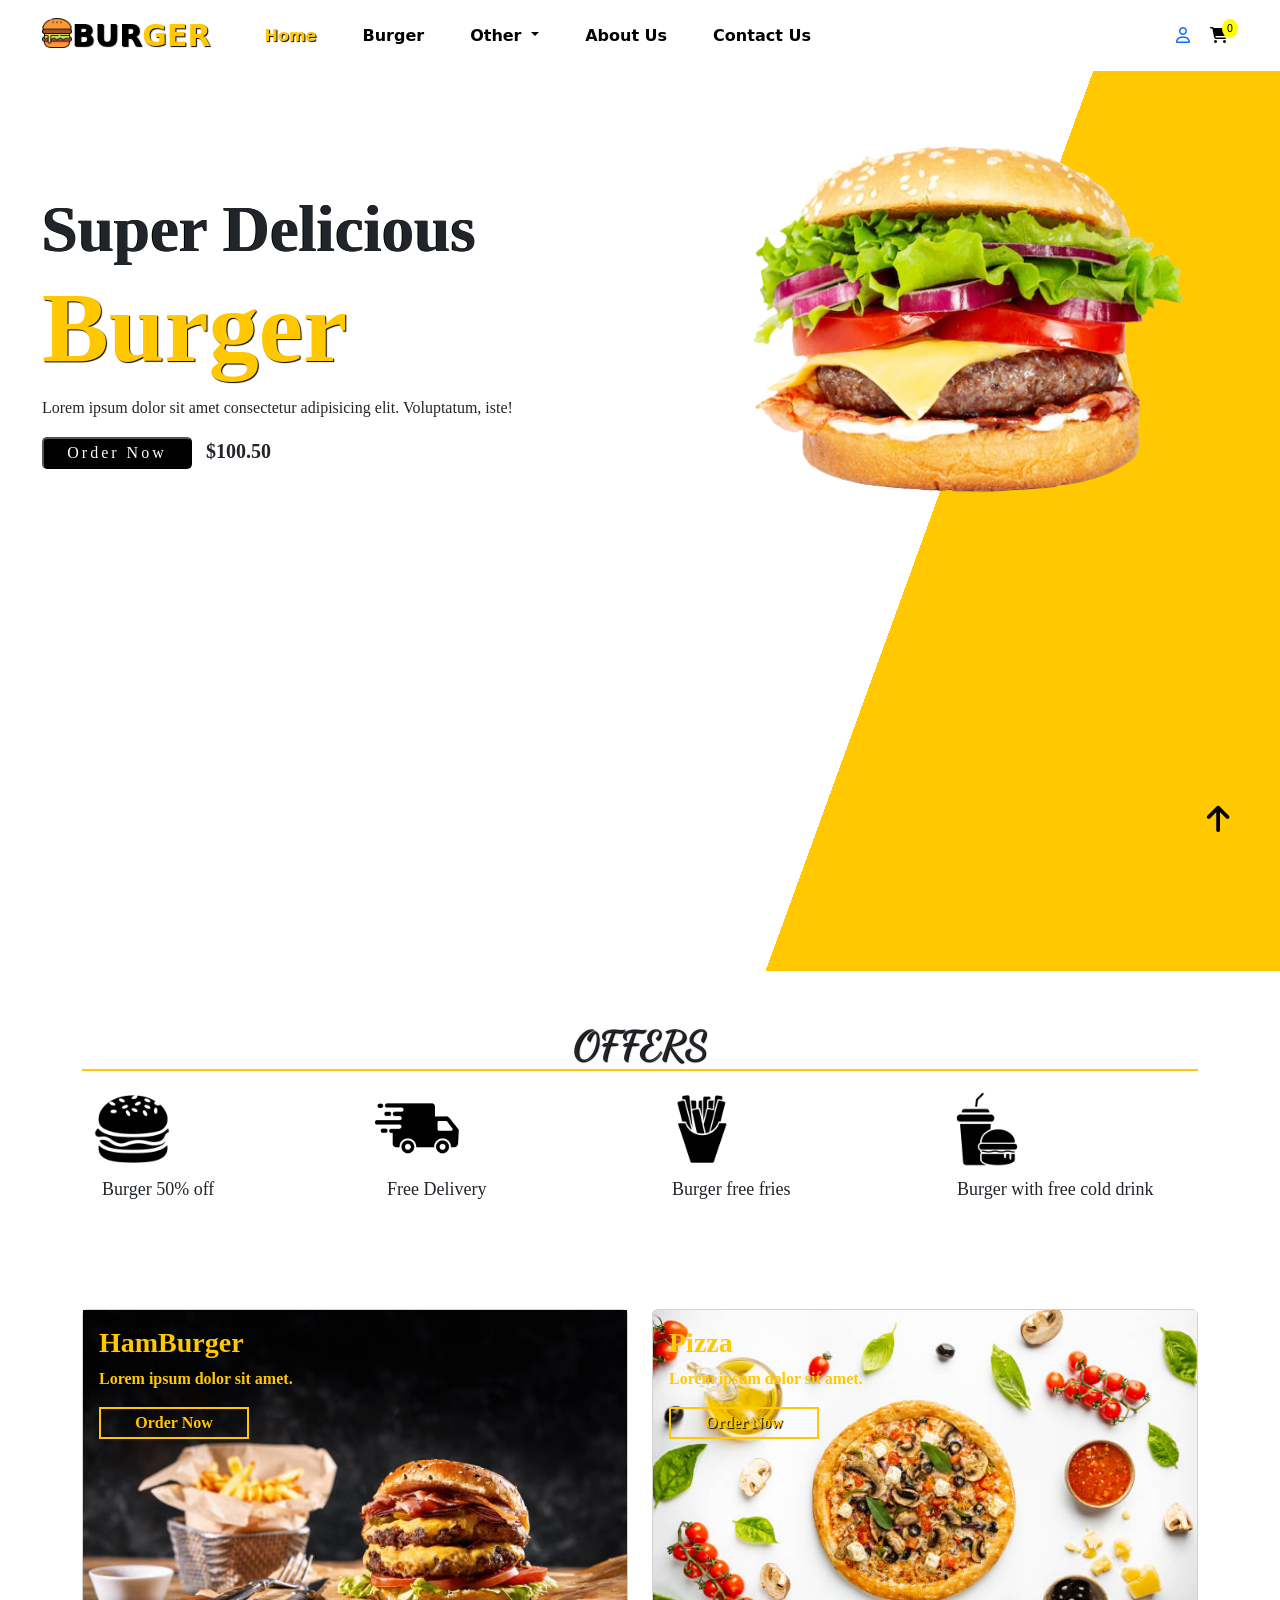
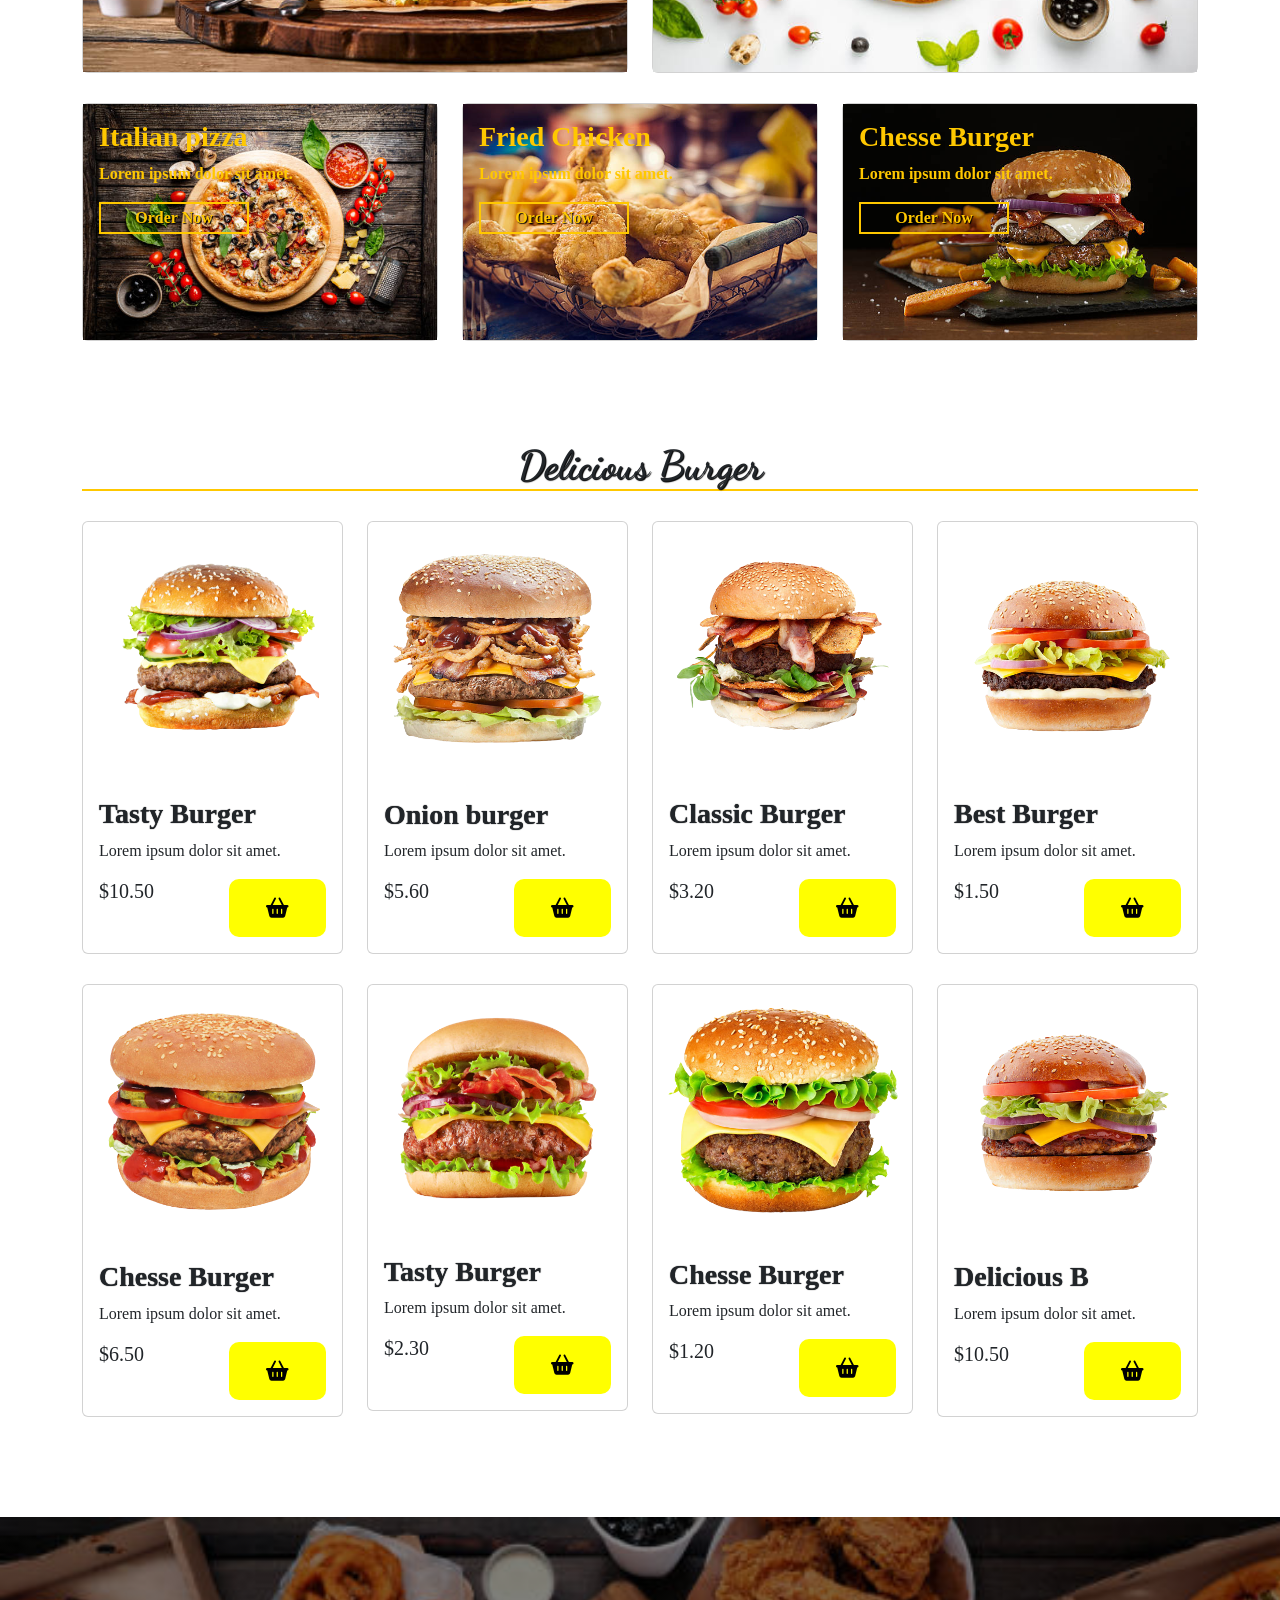
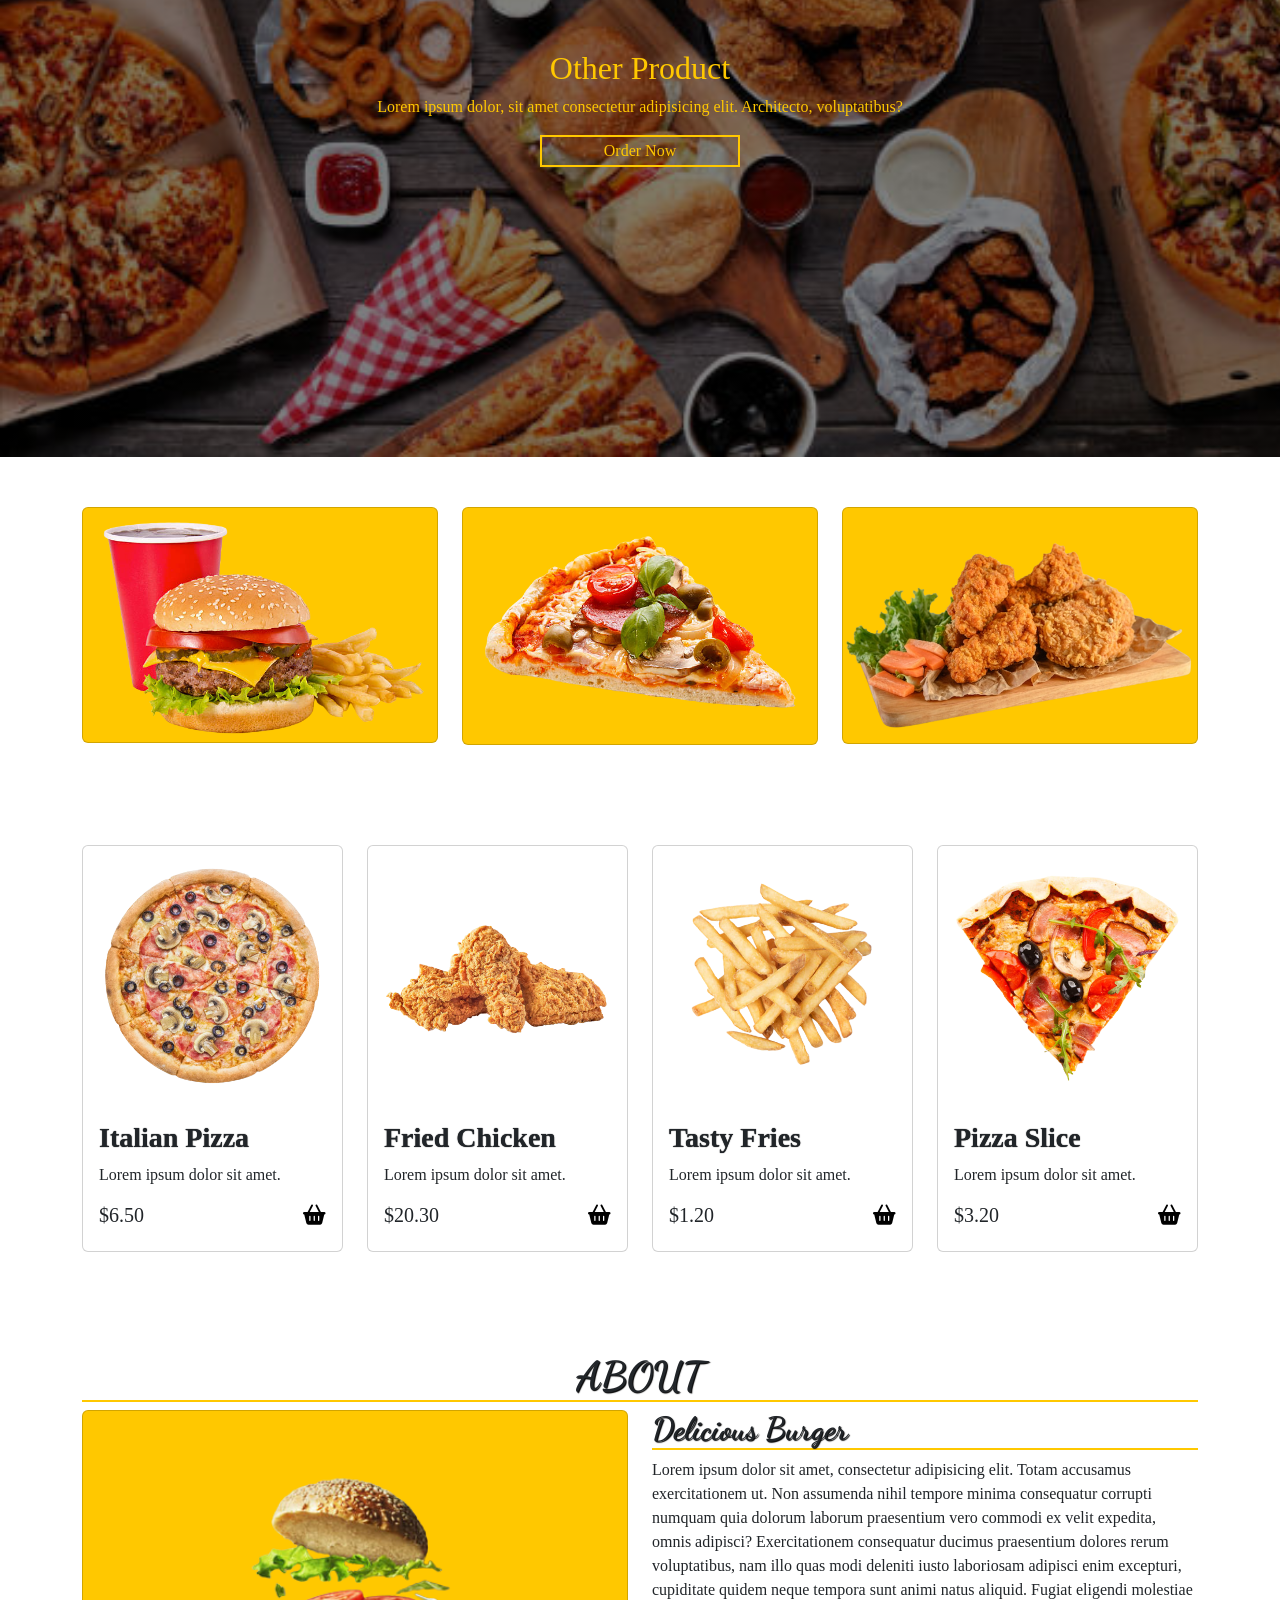
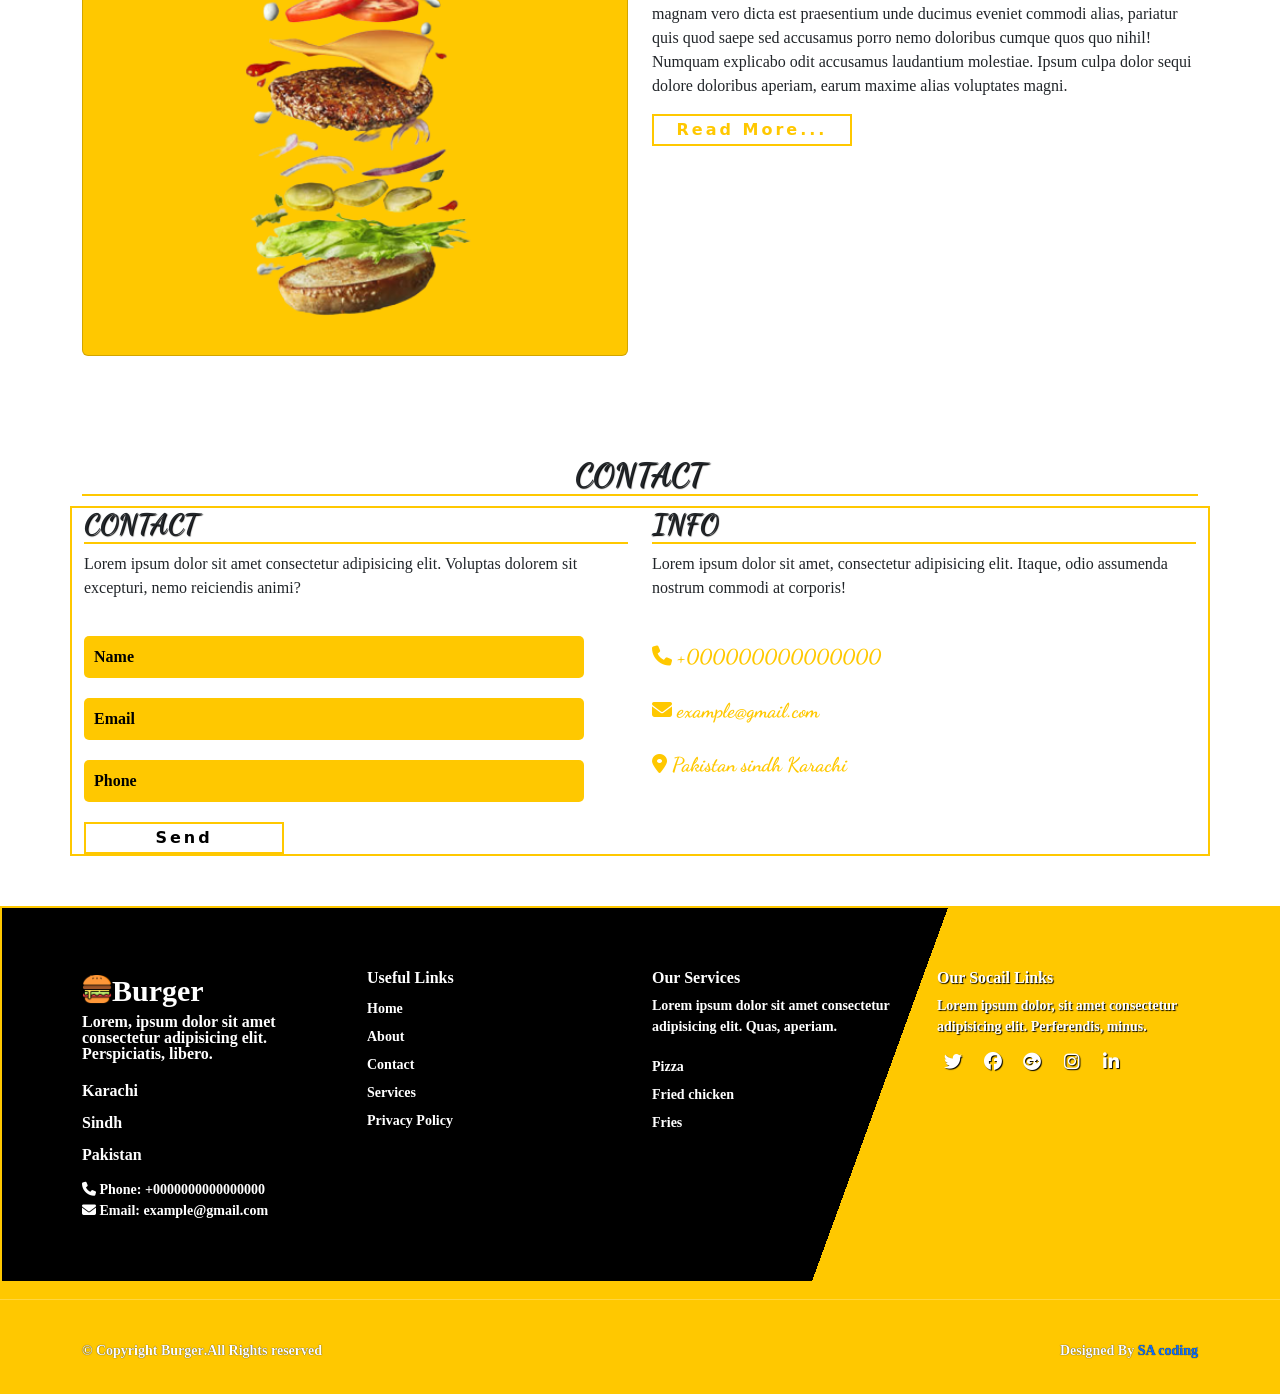
==== commit 5eff4ae1: "feat arreglo de botones y links de paginas" ====
--- a/Restaurant Website/Restaurant Website/platilla-carrito/index.html
+++ b/Restaurant Website/Restaurant Website/platilla-carrito/index.html
@@ -28,52 +28,44 @@
       <div class="collapse navbar-collapse" id="navbarSupportedContent">
         <ul class="navbar-nav me-auto mb-2 mb-lg-0">
           <li class="nav-item">
-            <a class="nav-link active" aria-current="page" href="#" id="first-child">Home</a>
+            <a class="nav-link active" aria-current="page" href="../platilla-carrito/index.html" id="first-child">Home</a>
           </li>
           <li class="nav-item">
-            <a class="nav-link" href="#">Burger</a>
+            <a class="nav-link" href="../platilla-carrito/index.html#burger">Burger</a>
           </li>
           <li class="nav-item dropdown">
-            <a class="nav-link dropdown-toggle" href="#" id="navbarDropdown" role="button" data-bs-toggle="dropdown" aria-expanded="false">
-              Other
-            </a>
-            <ul class="dropdown-menu" aria-labelledby="navbarDropdown" style="background-color: #ffc800;">
-              <li><a class="dropdown-item" href="#">Pizza</a></li>
-              <li><a class="dropdown-item" href="#">Fries</a></li>
-              <li><a class="dropdown-item" href="#">Fried Chicken</a></li>
-            </ul>
+   <a class="nav-link dropdown-toggle" href="../platilla-carrito/index.html#Other" role="button">
+      Other
+   </a>
+   <ul class="dropdown-menu">
+      <li><a class="dropdown-item" href="../platilla-carrito/index.html#Pizza">Pizza</a></li>
+      <li><a class="dropdown-item" href="../platilla-carrito/index.html#Fries">Fries</a></li>
+      <li><a class="dropdown-item" href="../platilla-carrito/index.html#FriedChicken">Fried Chicken</a></li>
+   </ul>
+</li>
+          <li class="nav-item">
+            <a class="nav-link" href="../platilla-carrito/index.html#about">About Us</a>
           </li>
           <li class="nav-item">
-            <a class="nav-link" href="#">About Us</a>
-          </li>
-          <li class="nav-item">
-            <a class="nav-link" href="#">Contact Us</a>
+            <a class="nav-link" href="../platilla-carrito/index.html#contact">Contact Us</a>
           </li>
         </ul>
         
         <form class="d-flex">
           <div class="icons">
+            <a href="">
             <i class="fa-regular fa-user"></i>
+            </a>
+            <a href="../platilla-carrito/cart.html" style="color: black;">
             <div class="carrito">
               <i class="fa-solid fa-cart-shopping"></i>
               <span class="contar-pro">0</span>
             </div>
+            </a>
           </div>
         </form>
       </div>
     </div>
-    <table class="table list-cart">
-      <thead>
-        <tr>
-          <th scope="col">#</th>
-          <th scope="col">Imagen</th>
-          <th scope="col">Nombre</th>
-          <th scope="col">Precio</th>
-        </tr>
-      </thead>
-      <tbody>
-      </tbody>
-    </table>
   </nav>
   <div class="home-section">
     <!-- home content -->
@@ -289,7 +281,7 @@
 
 
   <!-- banner -->
-  <div class="banner">
+  <div class="banner" id="Other">
     <h3>Other Product</h3>
     <p>Lorem ipsum dolor, sit amet consectetur adipisicing elit. Architecto, voluptatibus?</p>
     <button id="btnorder">Order Now</button>
@@ -332,7 +324,7 @@
   <div class="container" id="burger">
     <div class="row" style="margin-top: 30px;">
       <div class="col-md-3 py-3 py-md-0">
-        <div class="card producto" data-id="9" data-price="6.50" data-name="Italian Pizza" data-image="./images/p1.png">
+        <div id="Pizza" class="card producto" data-id="9" data-price="6.50" data-name="Italian Pizza" data-image="./images/p1.png">
           <img src="./images/p1.png" alt="">
           <div class="card-body">
             <h3>Italian Pizza</h3>
@@ -342,7 +334,7 @@
         </div>
       </div>
       <div class="col-md-3 py-3 py-md-0">
-        <div class="card producto" data-id="10" data-price="20.30" data-name="Fried Chicken" data-image="./images/p2.png">
+        <div id="FriedChicken" class="card producto" data-id="10" data-price="20.30" data-name="Fried Chicken" data-image="./images/p2.png">
           <img src="./images/p2.png" alt="">
           <div class="card-body">
             <h3>Fried Chicken</h3>
@@ -352,7 +344,7 @@
         </div>
       </div>
       <div class="col-md-3 py-3 py-md-0">
-        <div class="card producto" data-id="11" data-price="1.20" data-name="Tasty Fries" data-image="./images/p3.png">
+        <div id="Fries" class="card producto" data-id="11" data-price="1.20" data-name="Tasty Fries" data-image="./images/p3.png">
           <img src="./images/p3.png" alt="">
           <div class="card-body">
             <h3>Tasty Fries</h3>
@@ -456,11 +448,11 @@
           <div class="col-lg-3 col-md-6 footer-links">
             <h4>Useful Links</h4>
             <ul>
-              <li><a href="#">Home</a></li>
-              <li><a href="#">About</a></li>
-              <li><a href="#">Contact</a></li>
+              <li><a href="../platilla-carrito/index.html">Home</a></li>
+              <li><a href="../platilla-carrito/index.html#about">About</a></li>
+              <li><a href="../platilla-carrito/index.html#contact">Contact</a></li>
               <li><a href="#">Services</a></li>
-              <li><a href="#">Privacy policay</a></li>
+              <li><a href="#">Privacy Policy</a></li>
             </ul>
           </div>
           
@@ -468,9 +460,9 @@
             <h4>Our Services</h4>
             <p>Lorem ipsum dolor sit amet consectetur adipisicing elit. Quas, aperiam.</p>
             <ul>
-              <li><a href="#">Pizza</a></li>
-              <li><a href="#">Fried chicken</a></li>
-              <li><a href="#">Fries</a></li>
+              <li><a href="../platilla-carrito/index.html#Pizza">Pizza</a></li>
+              <li><a href="../platilla-carrito/index.html#FriedChicken">Fried chicken</a></li>
+              <li><a href="../platilla-carrito/index.html#Fries">Fries</a></li>
             </ul>
           </div>
           
--- a/Restaurant Website/Restaurant Website/platilla-carrito/style.css
+++ b/Restaurant Website/Restaurant Website/platilla-carrito/style.css
@@ -787,4 +787,19 @@
     right: 0;
     width: 200px !important;
     background-color: rgba(107, 106, 106, 0.183);
+}
+
+
+/*nuevo css*/
+
+@media (min-width: 992px) {
+    .nav-item.dropdown:hover .dropdown-menu {
+        display: block;
+        margin-top: 0; 
+    }
+}
+
+/* Esto asegura que el puntero cambie a "manito" para indicar que es un link */
+.dropdown-toggle {
+    cursor: pointer;
 }
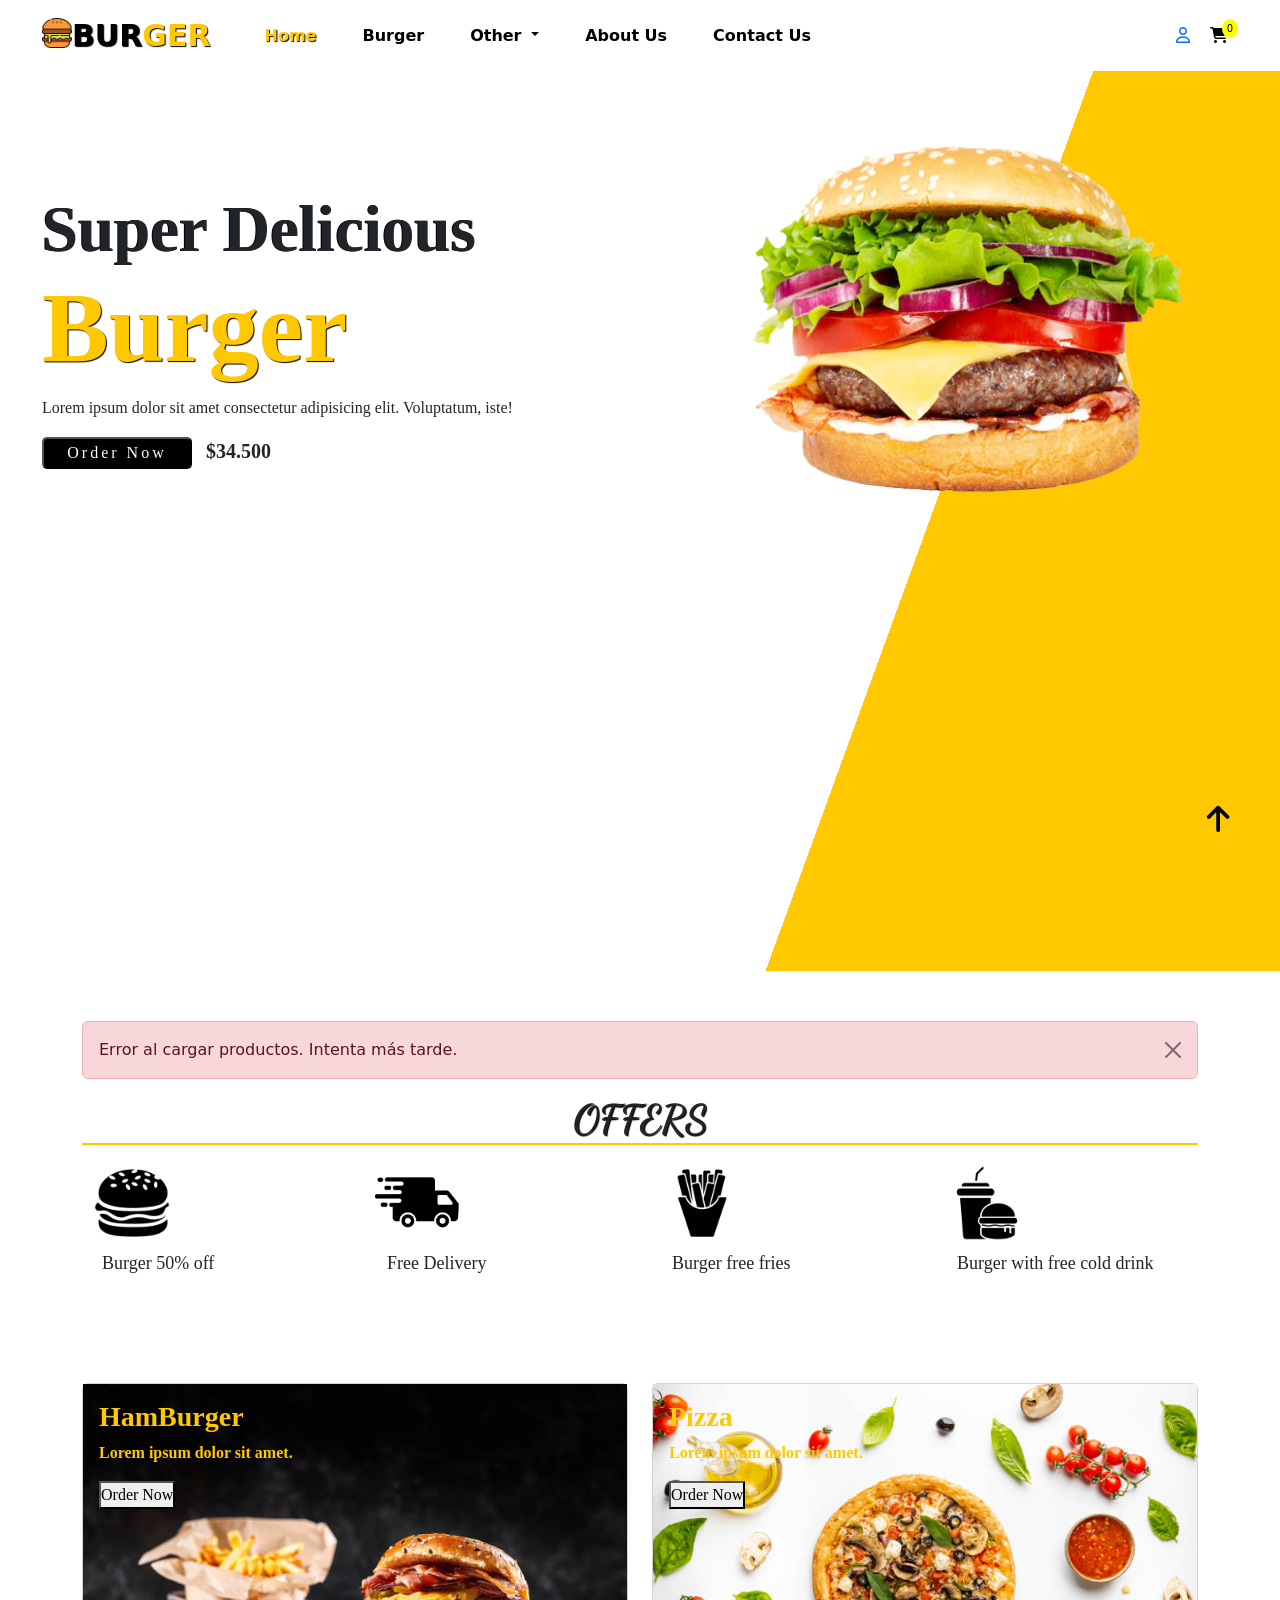
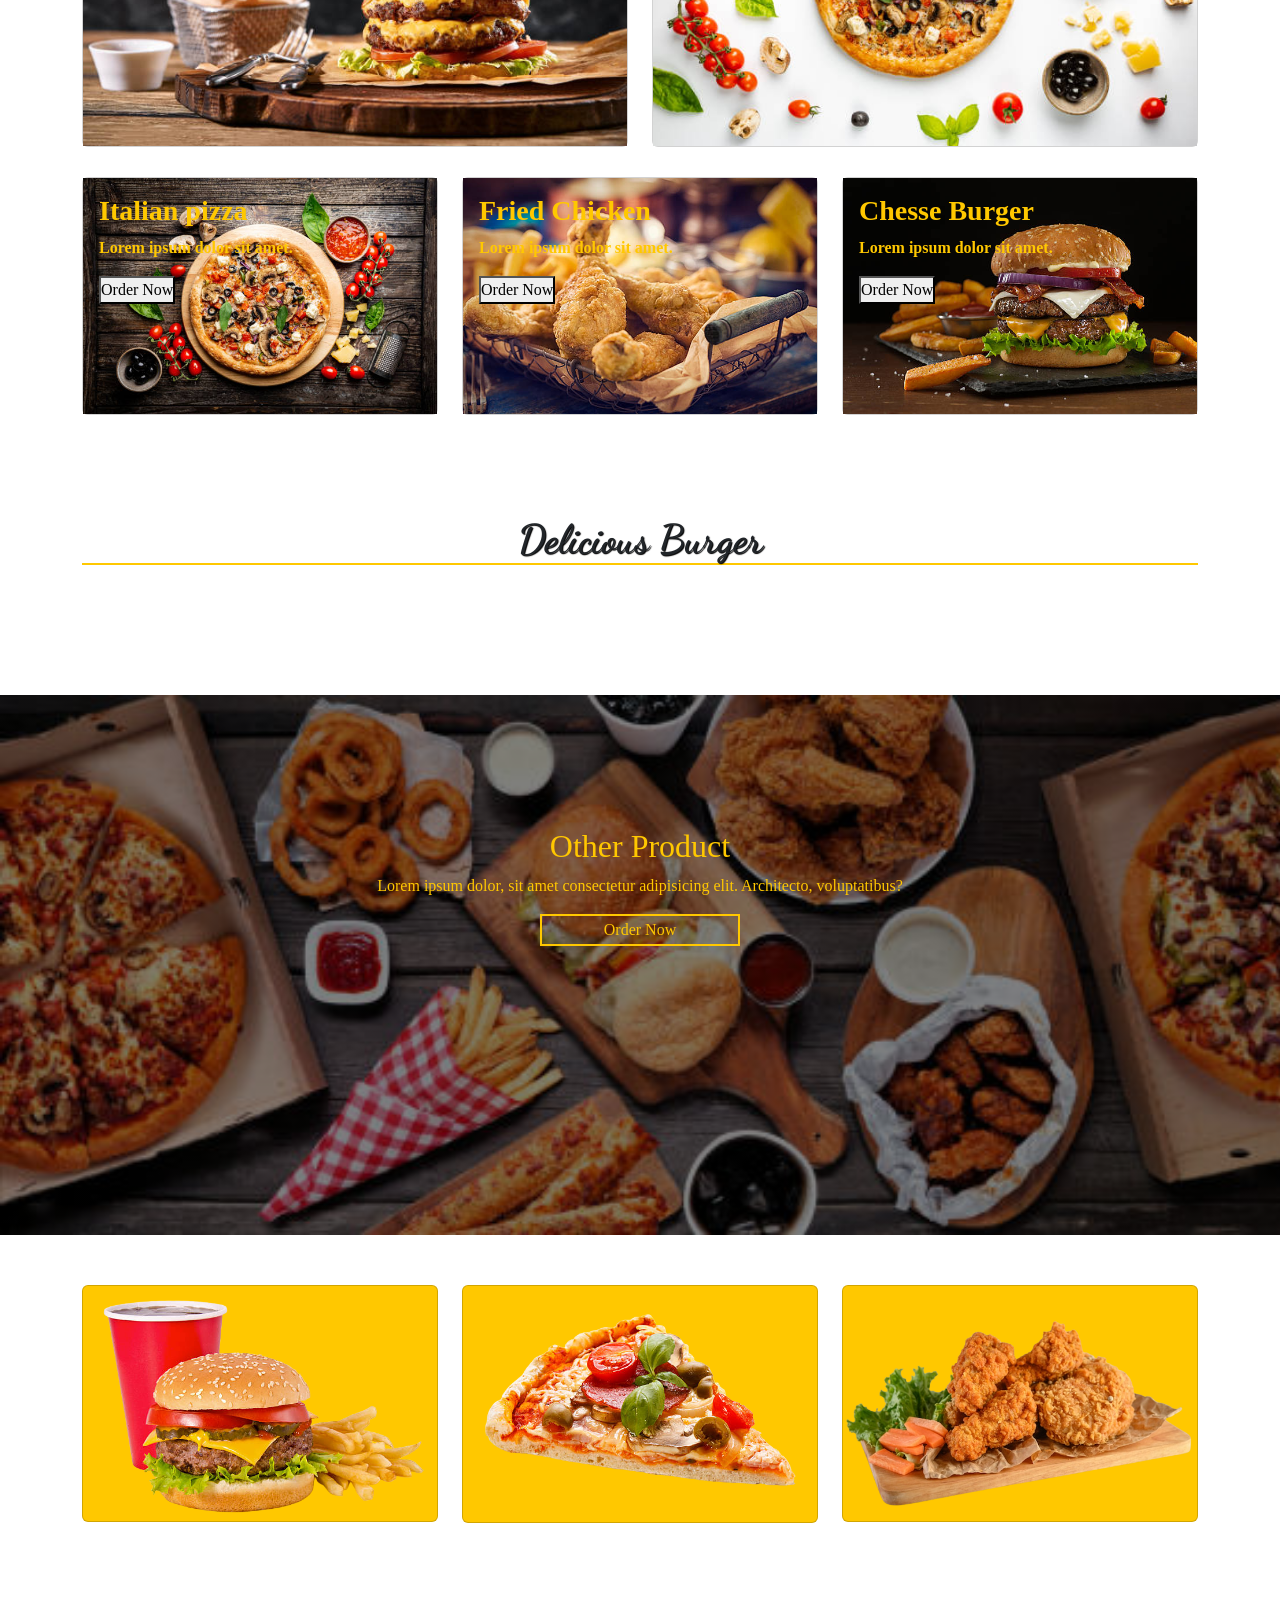
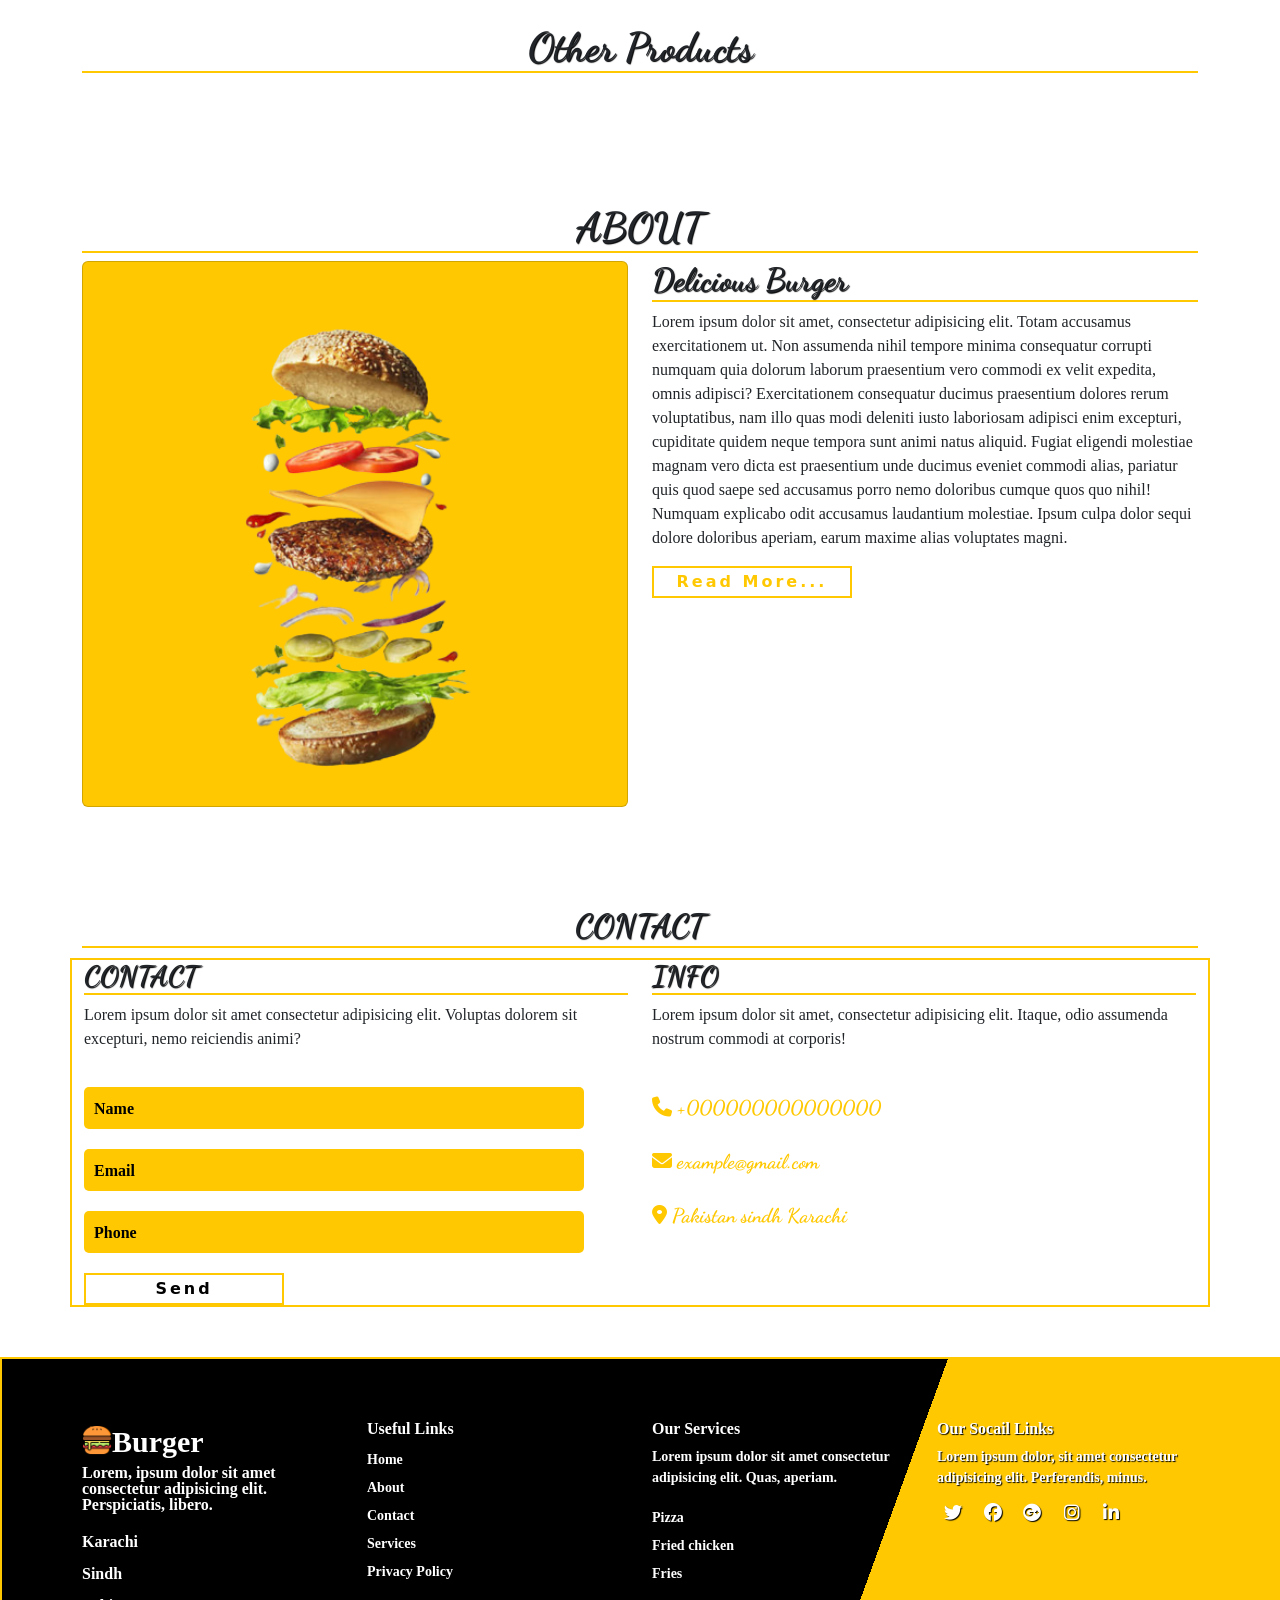
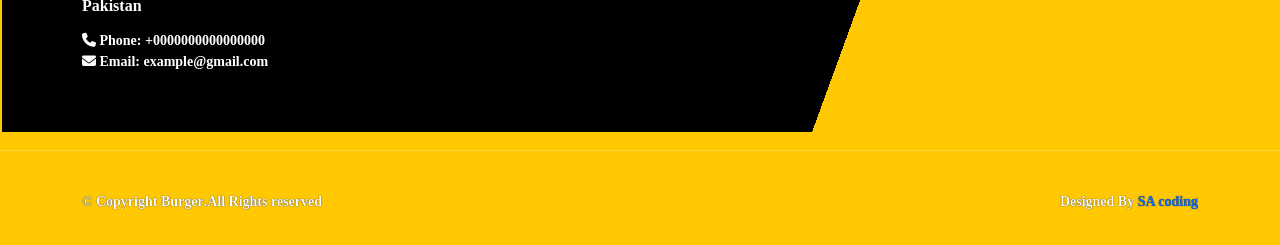
==== commit b708fd1f: "feat se termino el carrito y se arreglo la pagina index para mostrar los productos que aparescan en " ====
--- a/Restaurant Website/Restaurant Website/platilla-carrito/index.html
+++ b/Restaurant Website/Restaurant Website/platilla-carrito/index.html
@@ -75,7 +75,7 @@
           <br> <span>Burger</span>
         </h1>
         <p>Lorem ipsum dolor sit amet consectetur adipisicing elit. Voluptatum, iste!</p>
-        <div id="btn"><button>Order Now</button> <span>$100.50</span></div>
+        <div id="btn"><button id="btn-hero-order">Order Now</button> <span>$34.500</span></div>
       </div>
       <div class="img">
         <img src="./images/burger.png" alt="">
@@ -128,7 +128,7 @@
           <div class="card-img-overlay">
             <h3>HamBurger</h3>
             <p>Lorem ipsum dolor sit amet.</p>
-            <button id="rn">Order Now</button>
+            <button class="btn-orden-categoria" data-categoria="hamburguesa">Order Now</button>
           </div>
         </div>
       </div>
@@ -138,7 +138,7 @@
           <div class="card-img-overlay">
             <h3>Pizza</h3>
             <p>Lorem ipsum dolor sit amet.</p>
-            <button id="rn">Order Now</button>
+            <button class="btn-orden-categoria" data-categoria="pizza">Order Now</button>
           </div>
         </div>
       </div>
@@ -151,7 +151,7 @@
           <div class="card-img-overlay">
             <h3>Italian pizza</h3>
             <p>Lorem ipsum dolor sit amet.</p>
-            <button id="rn">Order Now</button>
+            <button class="btn-orden-categoria" data-categoria="pizza">Order Now</button>
           </div>
         </div>
       </div>
@@ -161,7 +161,7 @@
           <div class="card-img-overlay">
             <h3>Fried Chicken</h3>
             <p>Lorem ipsum dolor sit amet.</p>
-            <button id="rn">Order Now</button>
+            <button class="btn-orden-categoria" data-categoria="pollo">Order Now</button>
           </div>
         </div>
       </div>
@@ -171,7 +171,7 @@
           <div class="card-img-overlay">
             <h3>Chesse Burger</h3>
             <p>Lorem ipsum dolor sit amet.</p>
-            <button id="rn">Order Now</button>
+            <button class="btn-orden-categoria" data-categoria="hamburguesa">Order Now</button>
           </div>
         </div>
       </div>
@@ -189,89 +189,7 @@
   <div class="container" id="burger">
     <h1>Delicious Burger</h1>
     <div class="row" style="margin-top: 30px;">
-      <div class="col-md-3 py-3 py-md-0">
-        <div class="card producto" data-id="1" data-price="10.50" data-name="Tasty Burger" data-image="./images/b1.png">
-          <img src="./images/b1.png" alt="">
-          <div class="card-body">
-            <h3>Tasty Burger</h3>
-            <p>Lorem ipsum dolor sit amet.</p>
-            <h5>$10.50 <span class="btn-product"><i class="fa-solid fa-basket-shopping"></i></span></h5>
-          </div>
-        </div>
-      </div>
-      <div class="col-md-3 py-3 py-md-0">
-        <div class="card producto" data-id="2" data-price="5.60" data-name="Onion burger" data-image="./images/b2.png">
-          <img src="./images/b2.png" alt="">
-          <div class="card-body">
-            <h3>Onion burger</h3>
-            <p>Lorem ipsum dolor sit amet.</p>
-            <h5>$5.60 <span class="btn-product"><i class="fa-solid fa-basket-shopping"></i></span></h5>
-          </div>
-        </div>
-      </div>
-      <div class="col-md-3 py-3 py-md-0">
-        <div class="card producto" data-id="3" data-price="3.20" data-name="Classic Burger" data-image="./images/b3.png">
-          <img src="./images/b3.png" alt="">
-          <div class="card-body">
-            <h3>Classic Burger</h3>
-            <p>Lorem ipsum dolor sit amet.</p>
-            <h5>$3.20 <span class="btn-product"><i class="fa-solid fa-basket-shopping"></i></span></h5>
-          </div>
-        </div>
-      </div>
-      <div class="col-md-3 py-3 py-md-0">
-        <div class="card producto" data-id="4" data-price="1.50" data-name="Best Burger" data-image="./images/b4.png">
-          <img src="./images/b4.png" alt="">
-          <div class="card-body">
-            <h3>Best Burger</h3>
-            <p>Lorem ipsum dolor sit amet.</p>
-            <h5>$1.50 <span class="btn-product"><i class="fa-solid fa-basket-shopping"></i></span></h5>
-          </div>
-        </div>
-      </div>
-    </div>
-
-    <div class="row" style="margin-top: 30px;">
-      <div class="col-md-3 py-3 py-md-0">
-        <div class="card producto" data-id="5" data-price="6.50" data-name="Chesse Burger" data-image="./images/b5.png">
-          <img src="./images/b5.png" alt="">
-          <div class="card-body">
-            <h3>Chesse Burger</h3>
-            <p>Lorem ipsum dolor sit amet.</p>
-            <h5>$6.50 <span class="btn-product"><i class="fa-solid fa-basket-shopping"></i></span></h5>
-          </div>
-        </div>
-      </div>
-      <div class="col-md-3 py-3 py-md-0">
-        <div class="card producto" data-id="6" data-price="2.30" data-name="Tasty Burger Deluxe" data-image="./images/b6.png">
-          <img src="./images/b6.png" alt="">
-          <div class="card-body">
-            <h3>Tasty Burger</h3>
-            <p>Lorem ipsum dolor sit amet.</p>
-            <h5>$2.30 <span class="btn-product"><i class="fa-solid fa-basket-shopping"></i></span></h5>
-          </div>
-        </div>
-      </div>
-      <div class="col-md-3 py-3 py-md-0">
-        <div class="card producto" data-id="7" data-price="1.20" data-name="Chesse Burger Premium" data-image="./images/b7.png">
-          <img src="./images/b7.png" alt="">
-          <div class="card-body">
-            <h3>Chesse Burger</h3>
-            <p>Lorem ipsum dolor sit amet.</p>
-            <h5>$1.20 <span class="btn-product"><i class="fa-solid fa-basket-shopping"></i></span></h5>
-          </div>
-        </div>
-      </div>
-      <div class="col-md-3 py-3 py-md-0">
-        <div class="card producto" data-id="8" data-price="10.50" data-name="Delicious B" data-image="./images/b8.png">
-          <img src="./images/b8.png" alt="">
-          <div class="card-body">
-            <h3>Delicious B</h3>
-            <p>Lorem ipsum dolor sit amet.</p>
-            <h5>$10.50 <span class="btn-product"><i class="fa-solid fa-basket-shopping"></i></span></h5>
-          </div>
-        </div>
-      </div>
+      <!-- Los productos se cargarán dinámicamente desde la API -->
     </div>
   </div>
   <!-- burger -->
@@ -320,52 +238,14 @@
 
 
 
-  <!-- burger -->
-  <div class="container" id="burger">
+  <!-- otros productos -->
+  <div class="container" id="otros-productos">
+    <h1 style="margin-top: 30px;">Other Products</h1>
     <div class="row" style="margin-top: 30px;">
-      <div class="col-md-3 py-3 py-md-0">
-        <div id="Pizza" class="card producto" data-id="9" data-price="6.50" data-name="Italian Pizza" data-image="./images/p1.png">
-          <img src="./images/p1.png" alt="">
-          <div class="card-body">
-            <h3>Italian Pizza</h3>
-            <p>Lorem ipsum dolor sit amet.</p>
-            <h5>$6.50 <span><i class="fa-solid fa-basket-shopping"></i></span></h5>
-          </div>
-        </div>
-      </div>
-      <div class="col-md-3 py-3 py-md-0">
-        <div id="FriedChicken" class="card producto" data-id="10" data-price="20.30" data-name="Fried Chicken" data-image="./images/p2.png">
-          <img src="./images/p2.png" alt="">
-          <div class="card-body">
-            <h3>Fried Chicken</h3>
-            <p>Lorem ipsum dolor sit amet.</p>
-            <h5>$20.30 <span><i class="fa-solid fa-basket-shopping"></i></span></h5>
-          </div>
-        </div>
-      </div>
-      <div class="col-md-3 py-3 py-md-0">
-        <div id="Fries" class="card producto" data-id="11" data-price="1.20" data-name="Tasty Fries" data-image="./images/p3.png">
-          <img src="./images/p3.png" alt="">
-          <div class="card-body">
-            <h3>Tasty Fries</h3>
-            <p>Lorem ipsum dolor sit amet.</p>
-            <h5>$1.20 <span><i class="fa-solid fa-basket-shopping"></i></span></h5>
-          </div>
-        </div>
-      </div>
-      <div class="col-md-3 py-3 py-md-0">
-        <div class="card producto" data-id="12" data-price="3.20" data-name="Pizza Slice" data-image="./images/p4.png">
-          <img src="./images/p4.png" alt="">
-          <div class="card-body">
-            <h3>Pizza Slice</h3>
-            <p>Lorem ipsum dolor sit amet.</p>
-            <h5>$3.20 <span><i class="fa-solid fa-basket-shopping"></i></span></h5>
-          </div>
-        </div>
-      </div>
-    </div>
-  </div>
-  <!-- burger -->
+      <!-- Los otros productos (Pizzas, Pollos, Papas) se cargarán dinámicamente desde la API -->
+    </div>
+  </div>
+  <!-- otros productos -->
 
 
 
@@ -499,6 +379,7 @@
 
 
   <script src="https://cdn.jsdelivr.net/npm/bootstrap@5.0.2/dist/js/bootstrap.bundle.min.js" integrity="sha384-MrcW6ZMFYlzcLA8Nl+NtUVF0sA7MsXsP1UyJoMp4YLEuNSfAP+JcXn/tWtIaxVXM" crossorigin="anonymous"></script>
+  <script src="./js/app.js"></script>
 
 </body>
 </html>
--- a/Restaurant Website/Restaurant Website/platilla-carrito/style.css
+++ b/Restaurant Website/Restaurant Website/platilla-carrito/style.css
@@ -233,6 +233,37 @@
     float: right;
 }
 /* burger */
+
+
+
+/* otros productos */
+#otros-productos{
+    margin-top: 100px;
+    font-family: 'Roboto Slab', serif;
+}
+#otros-productos h1{
+    text-align: center;
+    font-weight: bold;
+    font-family: 'Dancing Script', cursive;
+    border-bottom: 2px solid #ffc800;
+    text-shadow: 1px 1px 1px black;
+}
+#otros-productos .card{
+    transition: 0.5s ease;
+    cursor: pointer;
+}
+#otros-productos .card:hover{
+    background-color: #ffc800;
+}
+#otros-productos .card h3{
+    font-weight: bold;
+    text-shadow: 0px 0px 1px black;
+}
+#otros-productos .card h5 span{
+    color: black;
+    float: right;
+}
+/* otros productos */
 
 
 
